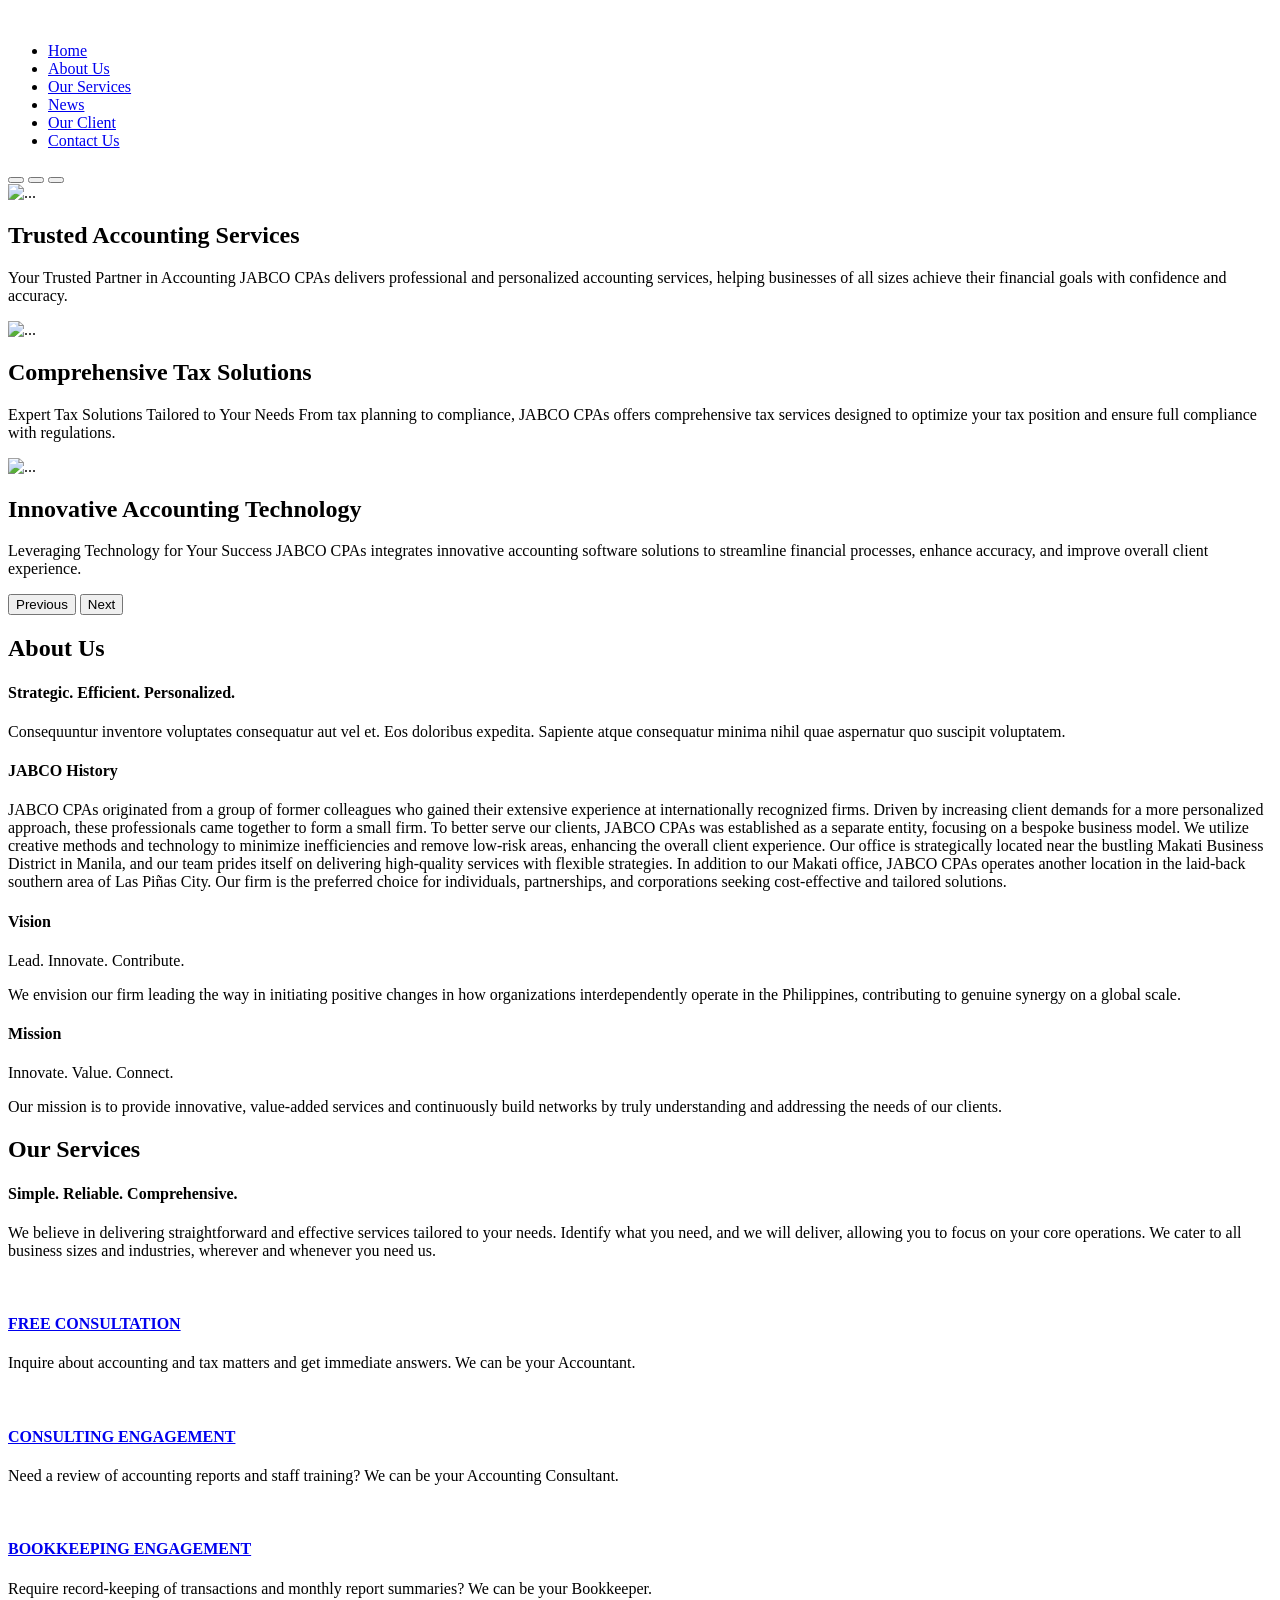
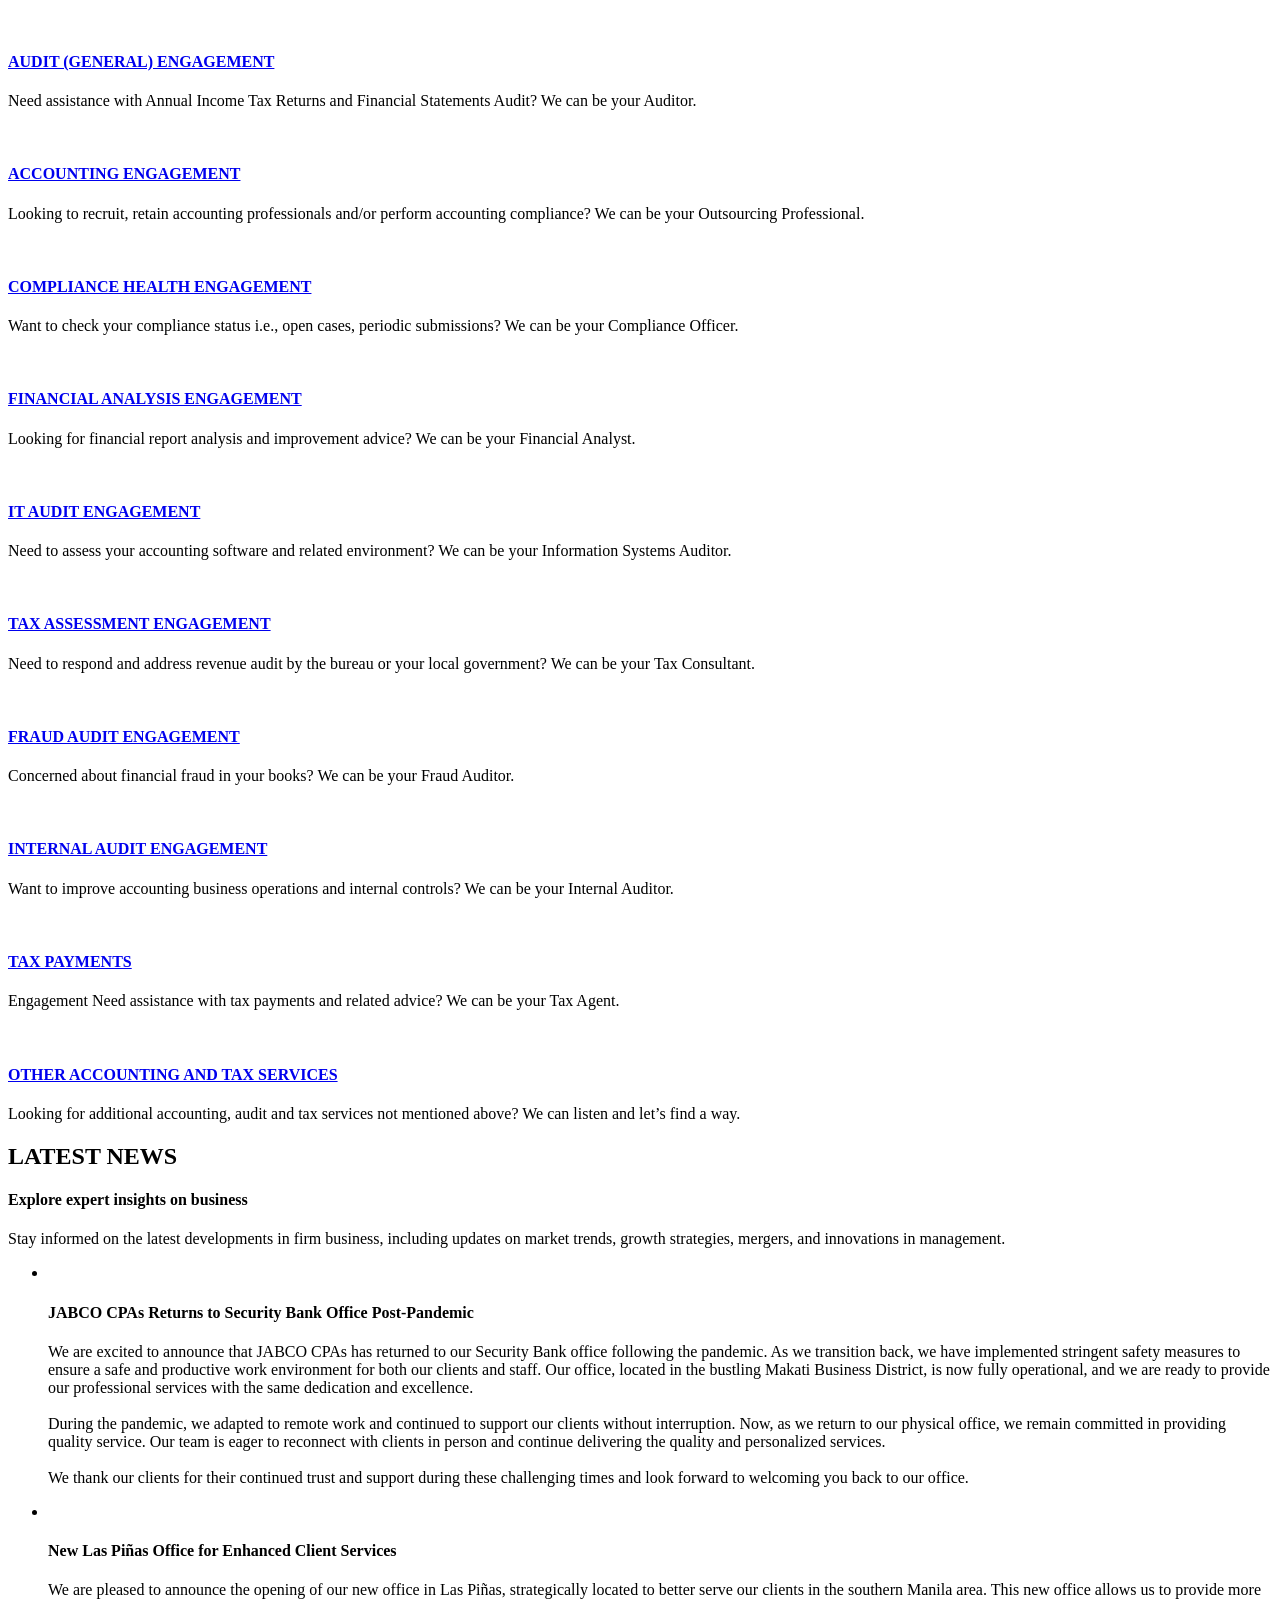
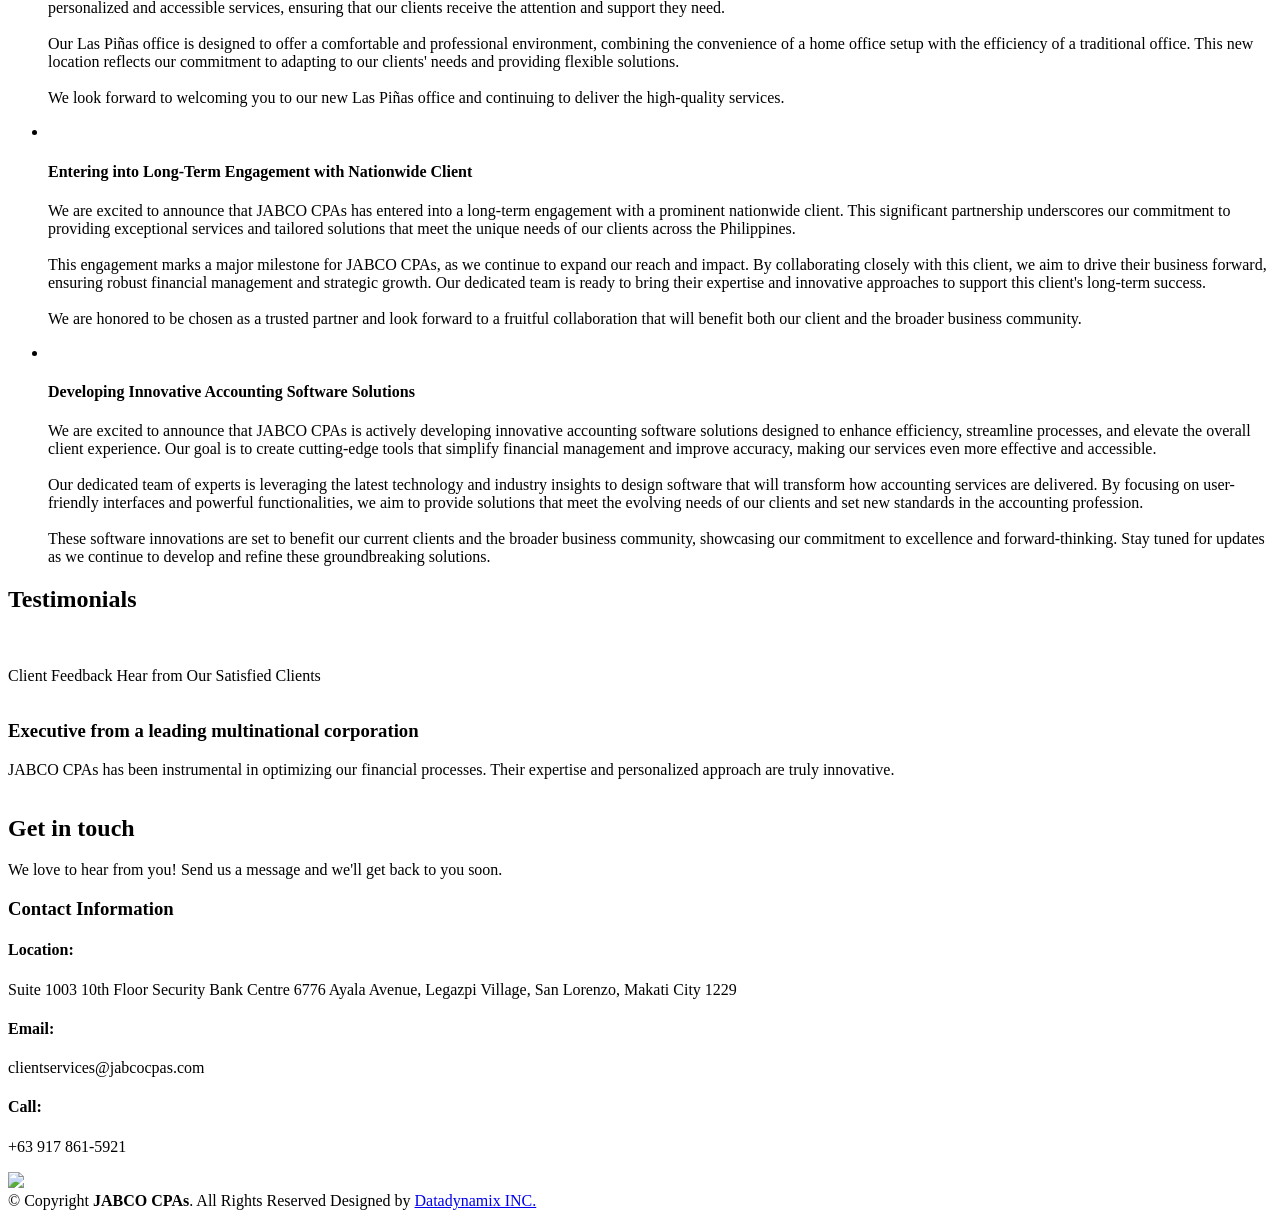
==== KONSULTA-WEBSITE/index.html @ f695771a "update" ====
<!DOCTYPE html>
<html lang="en">

<head>
  <meta charset="utf-8" />
  <meta content="width=device-width, initial-scale=1.0" name="viewport" />
  <title>JABCO</title>
  <meta content="" name="description" />
  <meta content="" name="keywords" />

  <!-- Favicons -->
  <link href="assets/img/jabco-logo-app.png" rel="icon" />
  <link href="assets/img/jabco-logo-app.png" rel="apple-touch-icon" />

  <!-- Fonts -->
  <link href="https://fonts.googleapis.com" rel="preconnect" />
  <link href="https://fonts.gstatic.com" rel="preconnect" crossorigin />
  <link
    href="https://fonts.googleapis.com/css2?family=Roboto:ital,wght@0,100;0,300;0,400;0,500;0,700;0,900;1,100;1,300;1,400;1,500;1,700;1,900&family=Poppins:ital,wght@0,100;0,200;0,300;0,400;0,500;0,600;0,700;0,800;0,900;1,100;1,200;1,300;1,400;1,500;1,600;1,700;1,800;1,900&family=Source+Sans+Pro:ital,wght@0,200;0,300;0,400;0,600;0,700;0,900;1,200;1,300;1,400;1,600;1,700;1,900&display=swap"
    rel="stylesheet" />

  <!-- Vendor CSS Files -->
  <link href="assets/vendor/bootstrap/css/bootstrap.min.css" rel="stylesheet" />
  <link href="assets/vendor/bootstrap-icons/bootstrap-icons.css" rel="stylesheet" />
  <link href="assets/vendor/aos/aos.css" rel="stylesheet" />
  <link href="assets/vendor/glightbox/css/glightbox.min.css" rel="stylesheet" />
  <link href="assets/vendor/swiper/swiper-bundle.min.css" rel="stylesheet" />

  <!-- Main CSS File -->
  <link href="assets/css/main.css" rel="stylesheet" />
</head>

<body class="index-page">
  <main class="main d-block">
    <header id="header" class="header d-flex align-items-center fixed-top">
      <div class="container position-relative d-flex align-items-center justify-content-between">
        <a href="index.html" class="logo d-flex align-items-center me-auto me-xl-0">
          <img src="assets/img/jabco-logo-white.png" alt="" />
        </a>

        <nav id="navmenu" class="navmenu">
          <ul>
            <li><a href="#hero" class="active">Home</a></li>
            <li><a href="#about">About Us</a></li>
            <li><a href="#services">Our Services</a></li>
            <li><a href="#news">News</a></li>
            <li><a href="#client">Our Client</a></li>
            <!-- <li><a href="#blogs">Our Blogs</a></li> -->
            <li><a href="#contact">Contact Us</a></li>
          </ul>
          <i class="mobile-nav-toggle d-xl-none bi bi-list"></i>
        </nav>
      </div>
    </header>
    <!-- Hero Section -->
    <section id="hero" class="hero section p-0">
      <div id="carouselExampleCaptions" class="slide" data-bs-ride="carousel">
        <div class="carousel-indicators">
          <button type="button" data-bs-target="#carouselExampleCaptions" data-bs-slide-to="0" class="active"
            aria-current="true" aria-label="Slide 1"></button>
          <button type="button" data-bs-target="#carouselExampleCaptions" data-bs-slide-to="1"
            aria-label="Slide 2"></button>
          <button type="button" data-bs-target="#carouselExampleCaptions" data-bs-slide-to="2"
            aria-label="Slide 3"></button>
        </div>
        <div class="carousel-inner">
          <div class="carousel-item active">
            <img src="assets/img/carousel-1.png" class="d-block w-100" alt="..." />
            <div class="carousel-caption text-lg-start d-md-block" data-aos="zoom-in">
              <h2>Trusted Accounting Services</h2>
              <p>
                Your Trusted Partner in Accounting
                JABCO CPAs delivers professional and personalized accounting services, helping businesses of all sizes
                achieve their
                financial goals with confidence and accuracy.

              </p>
            </div>
          </div>
          <div class="carousel-item">
            <img src="assets/img/carousel-2.png" class="d-block w-100" alt="..." />
            <div class="carousel-caption text-lg-start d-md-block" data-aos="zoom-in">
              <h2>Comprehensive Tax Solutions</h2>
              <p>
                Expert Tax Solutions Tailored to Your Needs
                From tax planning to compliance, JABCO CPAs offers comprehensive tax services designed to optimize your
                tax position and
                ensure full compliance with regulations.
              </p>
            </div>
          </div>
          <div class="carousel-item">
            <img src="assets/img/carousel-3.png" class="d-block w-100" alt="..." />
            <div class="carousel-caption text-lg-start d-md-block" data-aos="zoom-in">
              <h2>Innovative Accounting Technology</h2>
              <p>
                Leveraging Technology for Your Success
                JABCO CPAs integrates innovative accounting software solutions to streamline financial processes,
                enhance accuracy, and
                improve overall client experience.
              </p>
            </div>
          </div>
        </div>
        <button class="carousel-control-prev" type="button" data-bs-target="#carouselExampleCaptions"
          data-bs-slide="prev">
          <span class="carousel-control-prev-icon" aria-hidden="true"></span>
          <span class="visually-hidden">Previous</span>
        </button>
        <button class="carousel-control-next" type="button" data-bs-target="#carouselExampleCaptions"
          data-bs-slide="next">
          <span class="carousel-control-next-icon" aria-hidden="true"></span>
          <span class="visually-hidden">Next</span>
        </button>
      </div>
    </section>
    <!-- /Hero Section -->

    <!-- About Section -->
    <section id="about" class="about section">
      <!-- Section Title -->
      <div class="container section-title pb-0 mb-5 text-lg-start" data-aos="fade-up">
        <h2>About Us</h2>
      </div>
      <!-- End Section Title -->

      <div class="container" data-aos="fade-up">
        <div class="row g-2 g-lg-5" data-aos="fade-up" data-aos-delay="200">
          <div class="col-lg-12">
            <h4 class="pt-0 fw-bold">Strategic. Efficient. Personalized.</h4>

            <!-- Tab Content -->
            <div class="tab-content">
              <div class="tab-pane fade show active">
                <p class="fst-italic">
                  Consequuntur inventore voluptates consequatur aut vel et.
                  Eos doloribus expedita. Sapiente atque consequatur minima
                  nihil quae aspernatur quo suscipit voluptatem.
                </p>

                <div class="d-flex align-items-center mt-4 mb-1">
                  <h4>JABCO History</h4>
                </div>
                <p>
                  JABCO CPAs originated from a group of former colleagues who
                  gained their extensive experience at internationally
                  recognized firms. Driven by increasing client demands for a
                  more personalized approach, these professionals came
                  together to form a small firm. To better serve our clients,
                  JABCO CPAs was established as a separate entity, focusing on
                  a bespoke business model. We utilize creative methods and
                  technology to minimize inefficiencies and remove low-risk
                  areas, enhancing the overall client experience. Our office
                  is strategically located near the bustling Makati Business
                  District in Manila, and our team prides itself on delivering
                  high-quality services with flexible strategies. In addition
                  to our Makati office, JABCO CPAs operates another location
                  in the laid-back southern area of Las Piñas City. Our firm
                  is the preferred choice for individuals, partnerships, and
                  corporations seeking cost-effective and tailored solutions.
                </p>

                <div class="align-items-center mt-4 mb-1">
                  <h4>Vision</h4>
                  <p class="fst-italic">Lead. Innovate. Contribute.</p>
                </div>
                <p>
                  We envision our firm leading the way in initiating positive
                  changes in how organizations interdependently operate in the
                  Philippines, contributing to genuine synergy on a global
                  scale.
                </p>

                <div class="align-items-center mt-4 mb-1">
                  <h4>Mission</h4>
                  <p class="fst-italic">Innovate. Value. Connect.</p>
                </div>
                <p>
                  Our mission is to provide innovative, value-added services
                  and continuously build networks by truly understanding and
                  addressing the needs of our clients.
                </p>
              </div>
              <!-- End Tab 1 Content -->
            </div>
          </div>
        </div>
      </div>
    </section>
    <!-- /About Section -->

    <!-- Services Section -->
    <section id="services" class="services section">
      <!-- Section Title -->
      <div class="container section-title pb-0 mb-5 text-lg-start" data-aos="fade-up">
        <h2>Our Services</h2>
      </div>
      <!-- End Section Title -->

      <div class="container" data-aos="fade-up" data-aos-delay="100">
        <h4 class="fw-bold">Simple. Reliable. Comprehensive.</h4>
        <p>
          We believe in delivering straightforward and effective services
          tailored to your needs. Identify what you need, and we will deliver,
          allowing you to focus on your core operations. We cater to all
          business sizes and industries, wherever and whenever you need us.
        </p>
        <div class="row gy-5">
          <div class="col-xl-4 col-md-6" data-aos="zoom-in" data-aos-delay="200">
            <div class="service-item">
              <div class="img">
                <img src="assets/img/services/bg-2.jpg" class="img-fluid" alt="" />
              </div>
              <div class="details position-relative">
                <a href="#" class="stretched-link">
                  <h4>FREE CONSULTATION</h4>
                </a>
                <p>
                  Inquire about accounting and tax matters and get immediate
                  answers. We can be your Accountant.
                </p>
              </div>
            </div>
          </div>
          <!-- End Service Item -->

          <div class="col-xl-4 col-md-6" data-aos="zoom-in" data-aos-delay="300">
            <div class="service-item">
              <div class="img">
                <img src="assets/img/services/bg-3.jpg" class="img-fluid" alt="" />
              </div>
              <div class="details position-relative">
                <a href="#" class="stretched-link">
                  <h4>CONSULTING ENGAGEMENT</h4>
                </a>
                <p>
                  Need a review of accounting reports and staff training? We
                  can be your Accounting Consultant.
                </p>
              </div>
            </div>
          </div>
          <!-- End Service Item -->

          <div class="col-xl-4 col-md-6" data-aos="zoom-in" data-aos-delay="400">
            <div class="service-item">
              <div class="img">
                <img src="assets/img/services/bg-9.png" class="img-fluid" alt="" />
              </div>
              <div class="details position-relative">
                <a href="#" class="stretched-link">
                  <h4>BOOKKEEPING ENGAGEMENT</h4>
                </a>
                <p>
                  Require record-keeping of transactions and monthly report
                  summaries? We can be your Bookkeeper.
                </p>
              </div>
            </div>
          </div>
          <!-- End Service Item -->

          <div class="col-xl-4 col-md-6" data-aos="zoom-in" data-aos-delay="500">
            <div class="service-item">
              <div class="img">
                <img src="assets/img/services/bg-5.jpg" class="img-fluid" alt="" />
              </div>
              <div class="details position-relative">
                <a href="#" class="stretched-link">
                  <h4>AUDIT (GENERAL) ENGAGEMENT</h4>
                </a>
                <p>
                  Need assistance with Annual Income Tax Returns and Financial
                  Statements Audit? We can be your Auditor.
                </p>
              </div>
            </div>
          </div>
          <!-- End Service Item -->

          <div class="col-xl-4 col-md-6" data-aos="zoom-in" data-aos-delay="600">
            <div class="service-item">
              <div class="img">
                <img src="assets/img/services/bg-7.jpg" class="img-fluid" alt="" />
              </div>
              <div class="details position-relative">
                <a href="#" class="stretched-link">
                  <h4>ACCOUNTING ENGAGEMENT</h4>
                </a>
                <p>
                  Looking to recruit, retain accounting professionals and/or
                  perform accounting compliance? We can be your Outsourcing
                  Professional.
                </p>
              </div>
            </div>
          </div>
          <!-- End Service Item -->

          <div class="col-xl-4 col-md-6" data-aos="zoom-in" data-aos-delay="700">
            <div class="service-item">
              <div class="img">
                <img src="assets/img/services/bg-4.jpg" class="img-fluid" alt="" />
              </div>
              <div class="details position-relative">
                <a href="#" class="stretched-link">
                  <h4>COMPLIANCE HEALTH ENGAGEMENT</h4>
                </a>
                <p>
                  Want to check your compliance status i.e., open cases,
                  periodic submissions? We can be your Compliance Officer.
                </p>
              </div>
            </div>
          </div>
          <!-- End Service Item -->

          <div class="col-xl-4 col-md-6" data-aos="zoom-in" data-aos-delay="800">
            <div class="service-item">
              <div class="img">
                <img src="assets/img/services/bg-10.jpg" class="img-fluid" alt="" />
              </div>
              <div class="details position-relative">
                <a href="#" class="stretched-link">
                  <h4>FINANCIAL ANALYSIS ENGAGEMENT</h4>
                </a>
                <p>
                  Looking for financial report analysis and improvement
                  advice? We can be your Financial Analyst.
                </p>
              </div>
            </div>
          </div>
          <!-- End Service Item -->

          <div class="col-xl-4 col-md-6" data-aos="zoom-in" data-aos-delay="900">
            <div class="service-item">
              <div class="img">
                <img src="assets/img/services/bg-11.jpg" class="img-fluid" alt="" />
              </div>
              <div class="details position-relative">
                <a href="#" class="stretched-link">
                  <h4>IT AUDIT ENGAGEMENT</h4>
                </a>
                <p>
                  Need to assess your accounting software and related
                  environment? We can be your Information Systems Auditor.
                </p>
              </div>
            </div>
          </div>
          <!-- End Service Item -->

          <div class="col-xl-4 col-md-6" data-aos="zoom-in" data-aos-delay="1000">
            <div class="service-item">
              <div class="img">
                <img src="assets/img/services/bg-12.jpg" class="img-fluid" alt="" />
              </div>
              <div class="details position-relative">
                <a href="#" class="stretched-link">
                  <h4>TAX ASSESSMENT ENGAGEMENT</h4>
                </a>
                <p>
                  Need to respond and address revenue audit by the bureau or
                  your local government? We can be your Tax Consultant.
                </p>
              </div>
            </div>
          </div>
          <!-- End Service Item -->

          <div class="col-xl-4 col-md-6" data-aos="zoom-in" data-aos-delay="1200">
            <div class="service-item">
              <div class="img">
                <img src="assets/img/services/bg-13.jpg" class="img-fluid" alt="" />
              </div>
              <div class="details position-relative">
                <a href="#" class="stretched-link">
                  <h4>FRAUD AUDIT ENGAGEMENT</h4>
                </a>
                <p>
                  Concerned about financial fraud in your books? We can be
                  your Fraud Auditor.
                </p>
              </div>
            </div>
          </div>
          <!-- End Service Item -->

          <div class="col-xl-4 col-md-6" data-aos="zoom-in" data-aos-delay="1300">
            <div class="service-item">
              <div class="img">
                <img src="assets/img/services/bg-14.jpg" class="img-fluid" alt="" />
              </div>
              <div class="details position-relative">
                <a href="#" class="stretched-link">
                  <h4>INTERNAL AUDIT ENGAGEMENT</h4>
                </a>
                <p>
                  Want to improve accounting business operations and internal
                  controls? We can be your Internal Auditor.
                </p>
              </div>
            </div>
          </div>
          <!-- End Service Item -->

          <div class="col-xl-4 col-md-6" data-aos="zoom-in" data-aos-delay="1400">
            <div class="service-item">
              <div class="img">
                <img src="assets/img/services/bg-15.jpg" class="img-fluid" alt="" />
              </div>
              <div class="details position-relative">
                <a href="#" class="stretched-link">
                  <h4>TAX PAYMENTS</h4>
                </a>
                <p>
                  Engagement Need assistance with tax payments and related
                  advice? We can be your Tax Agent.
                </p>
              </div>
            </div>
          </div>
          <!-- End Service Item -->

          <div class="col-xl-4 col-md-6" data-aos="zoom-in" data-aos-delay="1500">
            <div class="service-item">
              <div class="img">
                <img src="assets/img/services/bg-1.png" class="img-fluid" alt="" />
              </div>
              <div class="details position-relative">
                <a href="#" class="stretched-link">
                  <h4>OTHER ACCOUNTING AND TAX SERVICES</h4>
                </a>
                <p>
                  Looking for additional accounting, audit and tax services
                  not mentioned above? We can listen and let’s find a way.
                </p>
              </div>
            </div>
          </div>
          <!-- End Service Item -->
        </div>
      </div>
    </section>
    <!-- /Services Section -->
    <!-- Features Section -->
    <section id="news" class="features section">
      <!-- Section Title -->
      <div class="container section-title pb-0 mb-5 text-lg-start" data-aos="fade-up">
        <h2>LATEST NEWS</h2>
      </div>
      <!-- End Section Title -->
      <div class="container" data-aos="fade-up">
        <h4 class="fw-bold">Explore expert insights on business</h4>
        <p>
          Stay informed on the latest developments in firm business, including updates on market trends, growth
          strategies,
          mergers, and innovations in management.
        </p>
        <ul class="nav nav-tabs row gy-4 d-flex">
          <li class="nav-item col-md-12 col-lg-6">
            <a class=" show rounded-3" data-bs-toggle="tab" data-bs-target="#features-tab-1">
              <div class="img md-2">
                <img src="assets/img/news-1.png" class="img-fluid rounded-3" alt="" />
              </div>
              <h4 class="mb-2 text-uppercase fw-bold">JABCO CPAs Returns to Security Bank Office Post-Pandemic</h4>
              <p class="text-secondary">
                We are excited to announce that JABCO CPAs has returned to our Security Bank office following the
                pandemic. As we transition back, we have implemented stringent safety measures to ensure a safe and
                productive work
                environment for both our clients and staff. Our office, located in the bustling Makati Business
                District, is now fully
                operational, and we are ready to provide our professional services with the same dedication and
                excellence.
                <br /><br />
                During the pandemic, we adapted to remote work and continued to support our clients without
                interruption. Now, as we return to our physical office, we remain committed in providing quality
                service. Our team is
                eager to
                reconnect with clients in person and continue delivering the quality and personalized services.
                <br /><br />
                We thank our clients for their continued trust and support during these challenging times and look
                forward to welcoming you back to our office.
              </p>
            </a>
          </li>
          <!-- End Tab 1 Nav -->

          <li class="nav-item col-md-12 col-lg-6">
            <a class=" show rounded-3" data-bs-toggle="tab" data-bs-target="#features-tab-1">
              <div class="img md-2">
                <img src="assets/img/news-2.png" class="img-fluid rounded-3" alt="" />
              </div>
              <h4 class="mb-2 text-uppercase fw-bold">New Las Piñas Office for Enhanced Client Services</h4>
              <p class="text-secondary">
                We are pleased to announce the opening of our new office in Las Piñas, strategically located to better
                serve our clients in the southern Manila area. This new office allows us to provide more personalized
                and accessible
                services, ensuring that our clients receive the attention and support they need.
                <br /><br />
                Our Las Piñas office is designed to offer a comfortable and professional environment, combining the
                convenience of a home office setup with the efficiency of a traditional office. This new location
                reflects our
                commitment
                to adapting to our clients' needs and providing flexible solutions.
                <br /><br />
                We look forward to welcoming you to our new Las Piñas office and continuing to deliver the high-quality
                services.
              </p>
            </a>
          </li>
          <!-- End Tab 1 Nav -->

          <li class="nav-item col-md-12 col-lg-6">
            <a class=" show rounded-3" data-bs-toggle="tab" data-bs-target="#features-tab-1">
              <div class="img md-2">
                <img src="assets/img/news-3.png" class="img-fluid rounded-3" alt="" />
              </div>
              <h4 class="mb-2 text-uppercase fw-bold">Entering into Long-Term Engagement with Nationwide Client</h4>
              <p class="text-secondary">
                We are excited to announce that JABCO CPAs has entered into a long-term engagement with a prominent
                nationwide client.
                This significant partnership underscores our commitment to providing exceptional services and tailored
                solutions that
                meet the unique needs of our clients across the Philippines.
                <br /><br />
                This engagement marks a major milestone for JABCO CPAs, as we continue to expand our reach and impact.
                By collaborating
                closely with this client, we aim to drive their business forward, ensuring robust financial management
                and strategic
                growth. Our dedicated team is ready to bring their expertise and innovative approaches to support this
                client's
                long-term success.
                <br /><br />
                We are honored to be chosen as a trusted partner and look forward to a fruitful collaboration that will
                benefit both our
                client and the broader business community.
              </p>
            </a>
          </li>
          <!-- End Tab 1 Nav -->

          <li class="nav-item col-md-12 col-lg-6">
            <a class=" show rounded-3" data-bs-toggle="tab" data-bs-target="#features-tab-1">
              <div class="img md-2">
                <img src="assets/img/news-4.png" class="img-fluid rounded-3" alt="" />
              </div>
              <h4 class="mb-2 text-uppercase fw-bold">
                Developing Innovative Accounting Software Solutions
              </h4>
              <p class="text-secondary">
                We are excited to announce that JABCO CPAs is actively developing innovative accounting software
                solutions designed to
                enhance efficiency, streamline processes, and elevate the overall client experience. Our goal is to
                create cutting-edge
                tools that simplify financial management and improve accuracy, making our services even more effective
                and accessible.
                <br /><br />
                Our dedicated team of experts is leveraging the latest technology and industry insights to design
                software that will
                transform how accounting services are delivered. By focusing on user-friendly interfaces and powerful
                functionalities,
                we aim to provide solutions that meet the evolving needs of our clients and set new standards in the
                accounting
                profession.
                <br /><br />
                These software innovations are set to benefit our current clients and the broader business community,
                showcasing our
                commitment to excellence and forward-thinking. Stay tuned for updates as we continue to develop and
                refine these
                groundbreaking solutions.
              </p>
            </a>
          </li>
          <!-- End Tab 1 Nav -->

        </ul>
      </div>
    </section>
    <!-- /Features Section -->
    <!-- Testimonials Section -->
    <section id="client" class="testimonials section">
      <!-- Section Title -->
      <div class="container section-title pb-0 mb-5 text-lg-start" data-aos="fade-up">
        <h2>Testimonials</h2>
      </div>
      <!-- End Section Title -->

      <img src="assets/img/testimonials-bg.jpg" class="testimonials-bg" alt="" />

      <div class="container" data-aos="fade-up" data-aos-delay="100">
        <p class="text-center">Client Feedback Hear from Our Satisfied Clients</p>
        <div class="swiper init-swiper">
          <script type="application/json" class="swiper-config">
              {
                "loop": true,
                "speed": 600,
                "autoplay": {
                  "delay": 5000
                },
                "slidesPerView": "auto",
                "pagination": {
                  "el": ".swiper-pagination",
                  "type": "bullets",
                  "clickable": true
                }
              }
            </script>
          <div class="swiper-wrapper">
            <div class="swiper-slide">
              <div class="testimonial-item">
                <h3>Executive from a leading multinational corporation</h3>
                <p>
                  <i class="bi bi-quote quote-icon-left"></i>
                  <span>
                    JABCO CPAs has been instrumental in optimizing our
                    financial processes. Their expertise and personalized
                    approach are truly innovative.
                  </span>
                  <i class="bi bi-quote quote-icon-right"></i>
                </p>
              </div>
            </div>
            <!-- End testimonial item -->

            <div class="swiper-slide">
              <div class="testimonial-item">
                <h3>CEO of a rapidly growing tech startup</h3>
                <p>
                  <i class="bi bi-quote quote-icon-left"></i>
                  <span>
                    The innovative strategies and responsive service provided
                    by JABCO CPAs have significantly contributed to our
                    company's growth.
                  </span>
                  <i class="bi bi-quote quote-icon-right"></i>
                </p>
              </div>
            </div>
            <!-- End testimonial item -->

            <div class="swiper-slide">
              <div class="testimonial-item">
                <h3>Financial Director of a major retail chain</h3>
                <p>
                  <i class="bi bi-quote quote-icon-left"></i>
                  <span>
                    We trust JABCO CPAs for their thorough and reliable
                    services, which have helped us navigate complex financial
                    landscapes with ease.
                  </span>
                  <i class="bi bi-quote quote-icon-right"></i>
                </p>
              </div>
            </div>
            <!-- End testimonial item -->

            <div class="swiper-slide">
              <div class="testimonial-item">
                <h3>Owner of a reputable meatshop</h3>
                <p>
                  <i class="bi bi-quote quote-icon-left"></i>
                  <span>
                    JABCO CPAs' meticulous attention to detail and customized
                    solutions have greatly enhanced our financial management.
                  </span>
                  <i class="bi bi-quote quote-icon-right"></i>
                </p>
              </div>
            </div>
            <!-- End testimonial item -->

            <div class="swiper-slide">
              <div class="testimonial-item">
                <h3>Owner of a well-known dental clinic</h3>
                <p>
                  <i class="bi bi-quote quote-icon-left"></i>
                  <span>
                    The comprehensive financial strategies provided by JABCO
                    CPAs have significantly improved our practice's financial
                    health.
                  </span>
                  <i class="bi bi-quote quote-icon-right"></i>
                </p>
              </div>
            </div>
            <!-- End testimonial item -->

            <div class="swiper-slide">
              <div class="testimonial-item">
                <h3>CFO of a leading industrial corporation</h3>
                <p>
                  <i class="bi bi-quote quote-icon-left"></i>
                  <span>
                    JABCO CPAs' expertise in industrial accounting has
                    streamlined our operations and improved our financial
                    standing.
                  </span>
                  <i class="bi bi-quote quote-icon-right"></i>
                </p>
              </div>
            </div>
            <!-- End testimonial item -->

            <div class="swiper-slide">
              <div class="testimonial-item">
                <h3>Owner of a renowned animal clinic</h3>
                <p>
                  <i class="bi bi-quote quote-icon-left"></i>
                  <span>
                    The personalized services from JABCO CPAs have been
                    invaluable in managing our clinic’s finances efficiently.
                  </span>
                  <i class="bi bi-quote quote-icon-right"></i>
                </p>
              </div>
            </div>
            <!-- End testimonial item -->

            <div class="swiper-slide">
              <div class="testimonial-item">
                <h3>Owner of a emerging solutions company</h3>
                <p>
                  <i class="bi bi-quote quote-icon-left"></i>
                  <span>
                    Thanks to JABCO CPAs, our compliance and tax savings have
                    greatly improved, allowing us to focus on delivering
                    high-quality solutions.
                  </span>
                  <i class="bi bi-quote quote-icon-right"></i>
                </p>
              </div>
            </div>
            <!-- End testimonial item -->

            <div class="swiper-slide">
              <div class="testimonial-item">
                <h3>Owner of a successful domestic services shop</h3>
                <p>
                  <i class="bi bi-quote quote-icon-left"></i>
                  <span>
                    JABCO CPAs' financial advice and support have been crucial
                    in improving our operational efficiency.
                  </span>
                  <i class="bi bi-quote quote-icon-right"></i>
                </p>
              </div>
            </div>
            <!-- End testimonial item -->

            <div class="swiper-slide">
              <div class="testimonial-item">
                <h3>Individual client</h3>
                <p>
                  <i class="bi bi-quote quote-icon-left"></i>
                  <span>
                    The personal financial advice from JABCO CPAs has greatly
                    enhanced my financial planning and stability.
                  </span>
                  <i class="bi bi-quote quote-icon-right"></i>
                </p>
              </div>
            </div>
            <!-- End testimonial item -->

            <div class="swiper-slide">
              <div class="testimonial-item">
                <h3>CEO of an newly established trading company</h3>
                <p>
                  <i class="bi bi-quote quote-icon-left"></i>
                  <span>
                    JABCO CPAs' expertise in trading company finances has been
                    invaluable in establishing and improving our operational
                    efficiency.
                  </span>
                  <i class="bi bi-quote quote-icon-right"></i>
                </p>
              </div>
            </div>
            <!-- End testimonial item -->

            <div class="swiper-slide">
              <div class="testimonial-item">
                <h3>Owner of a well-established pharmacy</h3>
                <p>
                  <i class="bi bi-quote quote-icon-left"></i>
                  <span>
                    JABCO CPAs' thorough and reliable services have optimized
                    our pharmacy’s financial management.
                  </span>
                  <i class="bi bi-quote quote-icon-right"></i>
                </p>
              </div>
            </div>
            <!-- End testimonial item -->

            <div class="swiper-slide">
              <div class="testimonial-item">
                <h3>
                  Manager of a growing property management/leasing company
                </h3>
                <p>
                  <i class="bi bi-quote quote-icon-left"></i>
                  <span>
                    JABCO CPAs' tailored solutions have been crucial in
                    enhancing our property management and leasing operations.
                  </span>
                  <i class="bi bi-quote quote-icon-right"></i>
                </p>
              </div>
            </div>
            <!-- End testimonial item -->
          </div>
          <div class="swiper-pagination"></div>
        </div>
      </div>
    </section>
    <!-- /Testimonials Section -->


    <!-- Contact Section -->
    <section id="contact" class="contact section">
      <!-- Section Title -->
      <div class="container section-title pb-0 mb-5 text-lg-start" data-aos="fade-up">
        <h2>Get in touch</h2>
      </div>
      <!-- End Section Title -->

      <div class="container" data-aos="fade-up">
        <p class="text-center">
          We love to hear from you! Send us a message and we'll get back
          to you soon.
        </p>
        <div class="row gy-4 gx-lg-5 justify-content-center">
          <div class="col-lg-5" data-aos="fade-up">
            <div class="info">
              <h3 class="mb-3">Contact Information</h3>

              <div class="info-item d-flex">
                <i class="bi bi-geo-alt flex-shrink-0"></i>
                <div>
                  <h4>Location:</h4>
                  <p>
                    Suite 1003 10th Floor Security Bank Centre 6776 Ayala
                    Avenue, Legazpi Village, San Lorenzo, Makati City 1229
                  </p>
                </div>
              </div>
              <!-- End Info Item -->

              <div class="info-item d-flex">
                <i class="bi bi-envelope flex-shrink-0"></i>
                <div>
                  <h4>Email:</h4>
                  <p>clientservices@jabcocpas.com</p>
                </div>
              </div>
              <!-- End Info Item -->

              <div class="info-item d-flex">
                <i class="bi bi-phone flex-shrink-0"></i>
                <div>
                  <h4>Call:</h4>
                  <p>+63 917 861-5921</p>
                </div>
              </div>
              <!-- End Info Item -->
            </div>
          </div>

          <div class="col-lg-5" data-aos="fade-up">
            <a target="_blank"
              href="https://www.google.com/maps/place/JABCO+CPAs/@14.5571499,121.0150144,17z/data=!3m1!4b1!4m6!3m5!1s0x3397c90f3ce0994d:0xcf66fb32fa69b112!8m2!3d14.55715!4d121.0198853!16s%2Fg%2F11c5zhmyc5?entry=ttu&g_ep=EgoyMDI0MDkxNi4wIKXMDSoASAFQAw%3D%3D">
              <img src="assets/img/jabco-maps.png" class="img-fluid" />
            </a>
          </div>
          <!-- End Contact Form -->
        </div>
      </div>
    </section>
    <!-- /Contact Section -->
  </main>

  <footer id="footer" class="footer dark-background">
    <div class="copyright text-center">
      <div class="container d-flex flex-row flex-lg-row justify-content-center align-items-center">
        <div>
          © Copyright <strong><span>JABCO CPAs</span></strong>. All Rights Reserved Designed by
          <a target="_blank" href="https://datadynamix.com.ph/">Datadynamix INC.</a>
        </div>
      </div>
    </div>
  </footer>

  <!-- Scroll Top -->
  <a href="#" id="scroll-top" class="scroll-top d-flex align-items-center justify-content-center"><i
      class="bi bi-arrow-up-short"></i></a>

  <!-- Preloader -->
  <div id="preloader"></div>

  <!-- Vendor JS Files -->
  <script src="assets/vendor/bootstrap/js/bootstrap.bundle.min.js"></script>
  <script src="assets/vendor/php-email-form/validate.js"></script>
  <script src="assets/vendor/aos/aos.js"></script>
  <script src="assets/vendor/glightbox/js/glightbox.min.js"></script>
  <script src="assets/vendor/swiper/swiper-bundle.min.js"></script>
  <script src="assets/vendor/imagesloaded/imagesloaded.pkgd.min.js"></script>
  <script src="assets/vendor/isotope-layout/isotope.pkgd.min.js"></script>

  <!-- Main JS File -->
  <script src="assets/js/main.js"></script>
</body>

</html>
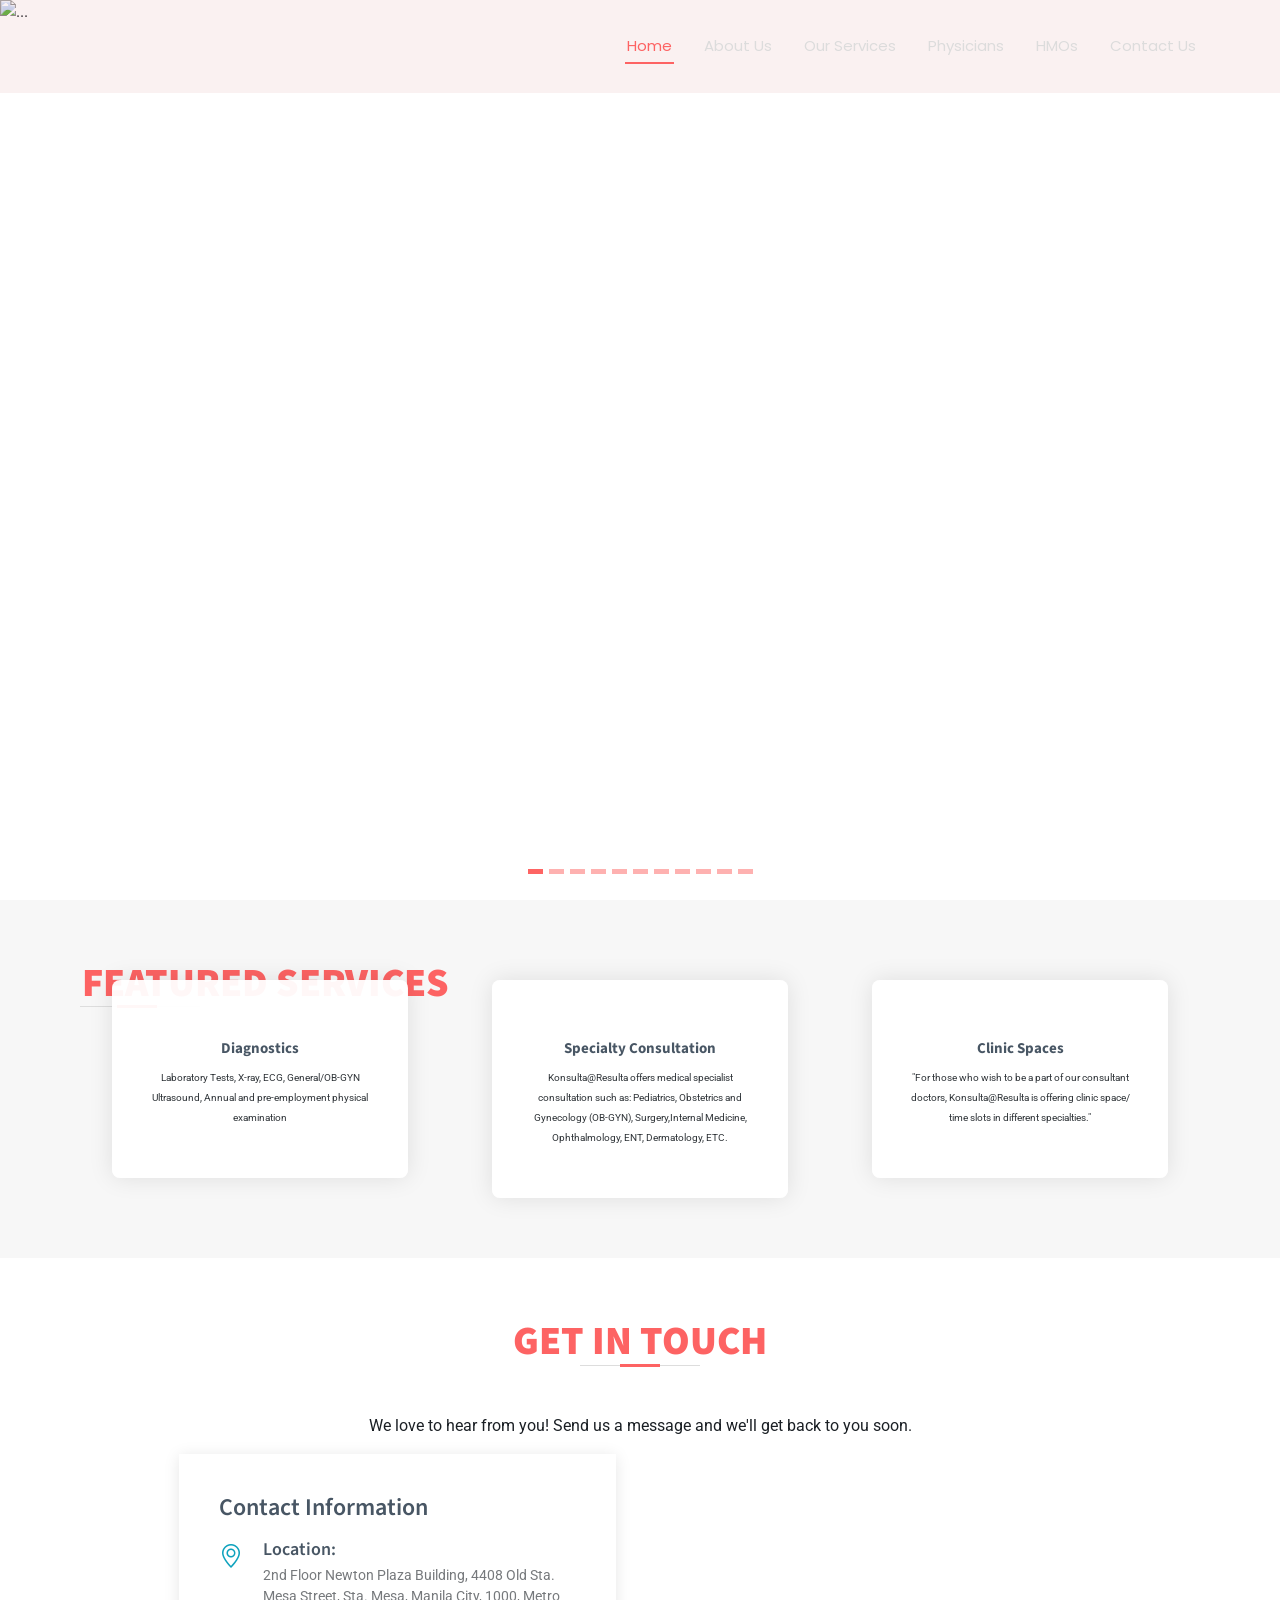
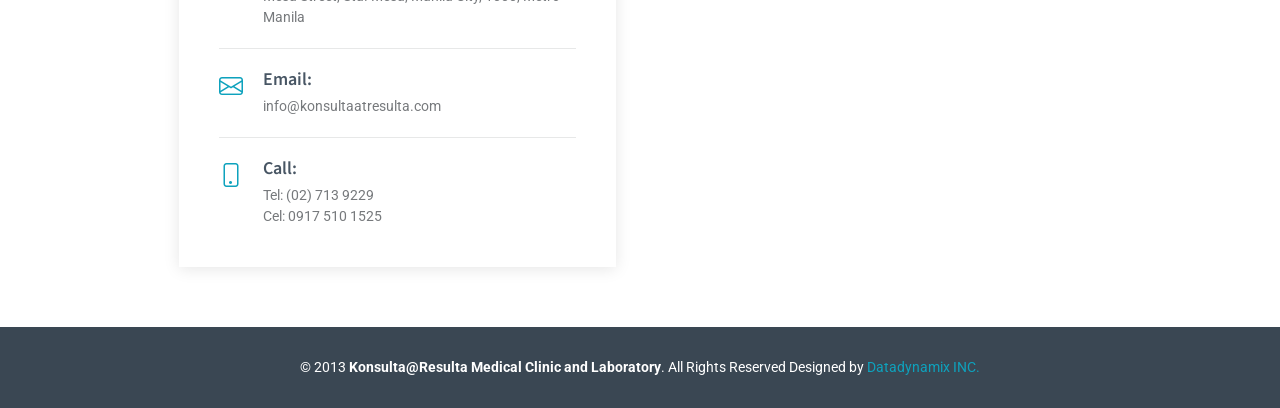
==== commit 493b8ee3: "update" ====
--- a/KONSULTA-WEBSITE/index.html
+++ b/KONSULTA-WEBSITE/index.html
@@ -4,7 +4,7 @@
 <head>
   <meta charset="utf-8" />
   <meta content="width=device-width, initial-scale=1.0" name="viewport" />
-  <title>JABCO</title>
+  <title>Konsulta@Resulta - Website</title>
   <meta content="" name="description" />
   <meta content="" name="keywords" />
 
@@ -35,18 +35,18 @@
     <header id="header" class="header d-flex align-items-center fixed-top">
       <div class="container position-relative d-flex align-items-center justify-content-between">
         <a href="index.html" class="logo d-flex align-items-center me-auto me-xl-0">
-          <img src="assets/img/jabco-logo-white.png" alt="" />
+          <img src="assets/img/k@r_logo.png" alt="" />
         </a>
 
         <nav id="navmenu" class="navmenu">
           <ul>
-            <li><a href="#hero" class="active">Home</a></li>
-            <li><a href="#about">About Us</a></li>
-            <li><a href="#services">Our Services</a></li>
-            <li><a href="#news">News</a></li>
-            <li><a href="#client">Our Client</a></li>
+            <li><a href="index.html" class="active">Home</a></li>
+            <li><a href="about-us.html">About Us</a></li>
+            <li><a href="services.html">Our Services</a></li>
+            <li><a href="physician.html">Physicians</a></li>
+            <li><a href="hmo.html">HMOs</a></li>
             <!-- <li><a href="#blogs">Our Blogs</a></li> -->
-            <li><a href="#contact">Contact Us</a></li>
+            <li><a href="contact-us.html">Contact Us</a></li>
           </ul>
           <i class="mobile-nav-toggle d-xl-none bi bi-list"></i>
         </nav>
@@ -54,7 +54,7 @@
     </header>
     <!-- Hero Section -->
     <section id="hero" class="hero section p-0">
-      <div id="carouselExampleCaptions" class="slide" data-bs-ride="carousel">
+      <div id="carouselExampleCaptions" class="carousel slide" data-bs-ride="carousel">
         <div class="carousel-indicators">
           <button type="button" data-bs-target="#carouselExampleCaptions" data-bs-slide-to="0" class="active"
             aria-current="true" aria-label="Slide 1"></button>
@@ -62,44 +62,56 @@
             aria-label="Slide 2"></button>
           <button type="button" data-bs-target="#carouselExampleCaptions" data-bs-slide-to="2"
             aria-label="Slide 3"></button>
+          <button type="button" data-bs-target="#carouselExampleCaptions" data-bs-slide-to="3"
+            aria-label="Slide 4"></button>
+          <button type="button" data-bs-target="#carouselExampleCaptions" data-bs-slide-to="4"
+            aria-label="Slide 5"></button>
+          <button type="button" data-bs-target="#carouselExampleCaptions" data-bs-slide-to="5"
+            aria-label="Slide 6"></button>
+          <button type="button" data-bs-target="#carouselExampleCaptions" data-bs-slide-to="6"
+            aria-label="Slide 7"></button>
+          <button type="button" data-bs-target="#carouselExampleCaptions" data-bs-slide-to="7"
+            aria-label="Slide 8"></button>
+          <button type="button" data-bs-target="#carouselExampleCaptions" data-bs-slide-to="8"
+            aria-label="Slide 9"></button>
+          <button type="button" data-bs-target="#carouselExampleCaptions" data-bs-slide-to="9"
+            aria-label="Slide 10"></button>
+          <button type="button" data-bs-target="#carouselExampleCaptions" data-bs-slide-to="10"
+            aria-label="Slide 11"></button>
         </div>
         <div class="carousel-inner">
           <div class="carousel-item active">
-            <img src="assets/img/carousel-1.png" class="d-block w-100" alt="..." />
-            <div class="carousel-caption text-lg-start d-md-block" data-aos="zoom-in">
-              <h2>Trusted Accounting Services</h2>
-              <p>
-                Your Trusted Partner in Accounting
-                JABCO CPAs delivers professional and personalized accounting services, helping businesses of all sizes
-                achieve their
-                financial goals with confidence and accuracy.
-
-              </p>
-            </div>
-          </div>
-          <div class="carousel-item">
-            <img src="assets/img/carousel-2.png" class="d-block w-100" alt="..." />
-            <div class="carousel-caption text-lg-start d-md-block" data-aos="zoom-in">
-              <h2>Comprehensive Tax Solutions</h2>
-              <p>
-                Expert Tax Solutions Tailored to Your Needs
-                From tax planning to compliance, JABCO CPAs offers comprehensive tax services designed to optimize your
-                tax position and
-                ensure full compliance with regulations.
-              </p>
-            </div>
-          </div>
-          <div class="carousel-item">
-            <img src="assets/img/carousel-3.png" class="d-block w-100" alt="..." />
-            <div class="carousel-caption text-lg-start d-md-block" data-aos="zoom-in">
-              <h2>Innovative Accounting Technology</h2>
-              <p>
-                Leveraging Technology for Your Success
-                JABCO CPAs integrates innovative accounting software solutions to streamline financial processes,
-                enhance accuracy, and
-                improve overall client experience.
-              </p>
-            </div>
+            <img src="assets/img/carousel/slide1.jpg" class="d-block w-100 h-100" alt="..." />
+          </div>
+          <div class="carousel-item">
+            <img src="assets/img/carousel/slide2.jpg" class="d-block w-100" alt="..." />
+          </div>
+          <div class="carousel-item">
+            <img src="assets/img/carousel/slide3.jpg" class="d-block w-100" alt="..." />
+          </div>
+          <div class="carousel-item">
+            <img src="assets/img/carousel/slide4.jpg" class="d-block w-100" alt="..." />
+          </div>
+          <div class="carousel-item">
+            <img src="assets/img/carousel/slide5.jpg" class="d-block w-100" alt="..." />
+          </div>
+          <div class="carousel-item">
+            <img src="assets/img/carousel/slide6.jpg" class="d-block w-100" alt="..." />
+          </div>
+          <div class="carousel-item">
+            <img src="assets/img/carousel/slide7.jpg" class="d-block w-100" alt="..." />
+          </div>
+          <div class="carousel-item">
+            <img src="assets/img/carousel/slide8.jpg" class="d-block w-100" alt="..." />
+          </div>
+          <div class="carousel-item">
+            <img src="assets/img/carousel/slide9.jpg" class="d-block w-100" alt="..." />
+          </div>
+          <div class="carousel-item">
+            <img src="assets/img/carousel/slide10.jpg" class="d-block w-100" alt="..." />
+          </div>
+          <div class="carousel-item">
+            <img src="assets/img/carousel/slide11.jpg" class="d-block w-100" alt="..." />
           </div>
         </div>
         <button class="carousel-control-prev" type="button" data-bs-target="#carouselExampleCaptions"
@@ -116,708 +128,76 @@
     </section>
     <!-- /Hero Section -->
 
-    <!-- About Section -->
-    <section id="about" class="about section">
-      <!-- Section Title -->
-      <div class="container section-title pb-0 mb-5 text-lg-start" data-aos="fade-up">
-        <h2>About Us</h2>
-      </div>
-      <!-- End Section Title -->
-
-      <div class="container" data-aos="fade-up">
-        <div class="row g-2 g-lg-5" data-aos="fade-up" data-aos-delay="200">
-          <div class="col-lg-12">
-            <h4 class="pt-0 fw-bold">Strategic. Efficient. Personalized.</h4>
-
-            <!-- Tab Content -->
-            <div class="tab-content">
-              <div class="tab-pane fade show active">
-                <p class="fst-italic">
-                  Consequuntur inventore voluptates consequatur aut vel et.
-                  Eos doloribus expedita. Sapiente atque consequatur minima
-                  nihil quae aspernatur quo suscipit voluptatem.
-                </p>
-
-                <div class="d-flex align-items-center mt-4 mb-1">
-                  <h4>JABCO History</h4>
-                </div>
-                <p>
-                  JABCO CPAs originated from a group of former colleagues who
-                  gained their extensive experience at internationally
-                  recognized firms. Driven by increasing client demands for a
-                  more personalized approach, these professionals came
-                  together to form a small firm. To better serve our clients,
-                  JABCO CPAs was established as a separate entity, focusing on
-                  a bespoke business model. We utilize creative methods and
-                  technology to minimize inefficiencies and remove low-risk
-                  areas, enhancing the overall client experience. Our office
-                  is strategically located near the bustling Makati Business
-                  District in Manila, and our team prides itself on delivering
-                  high-quality services with flexible strategies. In addition
-                  to our Makati office, JABCO CPAs operates another location
-                  in the laid-back southern area of Las Piñas City. Our firm
-                  is the preferred choice for individuals, partnerships, and
-                  corporations seeking cost-effective and tailored solutions.
-                </p>
-
-                <div class="align-items-center mt-4 mb-1">
-                  <h4>Vision</h4>
-                  <p class="fst-italic">Lead. Innovate. Contribute.</p>
-                </div>
-                <p>
-                  We envision our firm leading the way in initiating positive
-                  changes in how organizations interdependently operate in the
-                  Philippines, contributing to genuine synergy on a global
-                  scale.
-                </p>
-
-                <div class="align-items-center mt-4 mb-1">
-                  <h4>Mission</h4>
-                  <p class="fst-italic">Innovate. Value. Connect.</p>
-                </div>
-                <p>
-                  Our mission is to provide innovative, value-added services
-                  and continuously build networks by truly understanding and
-                  addressing the needs of our clients.
-                </p>
-              </div>
-              <!-- End Tab 1 Content -->
-            </div>
-          </div>
-        </div>
-      </div>
-    </section>
-    <!-- /About Section -->
-
     <!-- Services Section -->
     <section id="services" class="services section">
       <!-- Section Title -->
       <div class="container section-title pb-0 mb-5 text-lg-start" data-aos="fade-up">
-        <h2>Our Services</h2>
+        <h2>Featured Services</h2>
       </div>
       <!-- End Section Title -->
 
       <div class="container" data-aos="fade-up" data-aos-delay="100">
-        <h4 class="fw-bold">Simple. Reliable. Comprehensive.</h4>
-        <p>
-          We believe in delivering straightforward and effective services
-          tailored to your needs. Identify what you need, and we will deliver,
-          allowing you to focus on your core operations. We cater to all
-          business sizes and industries, wherever and whenever you need us.
-        </p>
         <div class="row gy-5">
-          <div class="col-xl-4 col-md-6" data-aos="zoom-in" data-aos-delay="200">
+          <div class="col-xl-4 col-md-4" data-aos="zoom-in" data-aos-delay="200">
             <div class="service-item">
               <div class="img">
-                <img src="assets/img/services/bg-2.jpg" class="img-fluid" alt="" />
+                <img src="assets/img/services/diagnostics_bg.png" class="img-fluid" alt="" />
               </div>
               <div class="details position-relative">
                 <a href="#" class="stretched-link">
-                  <h4>FREE CONSULTATION</h4>
+                  <h4>Diagnostics</h4>
                 </a>
                 <p>
-                  Inquire about accounting and tax matters and get immediate
-                  answers. We can be your Accountant.
+                  Laboratory Tests, X-ray, ECG, General/OB-GYN Ultrasound, Annual and pre-employment physical
+                  examination
                 </p>
               </div>
             </div>
           </div>
           <!-- End Service Item -->
 
-          <div class="col-xl-4 col-md-6" data-aos="zoom-in" data-aos-delay="300">
+          <div class="col-xl-4 col-md-4" data-aos="zoom-in" data-aos-delay="300">
             <div class="service-item">
               <div class="img">
-                <img src="assets/img/services/bg-3.jpg" class="img-fluid" alt="" />
+                <img src="assets/img/services/consultation_bg.png" class="img-fluid" alt="" />
               </div>
               <div class="details position-relative">
                 <a href="#" class="stretched-link">
-                  <h4>CONSULTING ENGAGEMENT</h4>
+                  <h4>Specialty Consultation</h4>
                 </a>
                 <p>
-                  Need a review of accounting reports and staff training? We
-                  can be your Accounting Consultant.
+                  Konsulta@Resulta offers medical specialist consultation such as: Pediatrics, Obstetrics and Gynecology
+                  (OB-GYN),
+                  Surgery,Internal Medicine, Ophthalmology, ENT, Dermatology, ETC.
                 </p>
               </div>
             </div>
           </div>
           <!-- End Service Item -->
 
-          <div class="col-xl-4 col-md-6" data-aos="zoom-in" data-aos-delay="400">
+          <div class="col-xl-4 col-md-4" data-aos="zoom-in" data-aos-delay="400">
             <div class="service-item">
               <div class="img">
-                <img src="assets/img/services/bg-9.png" class="img-fluid" alt="" />
+                <img src="assets/img/services/clinic_bg.png" class="img-fluid" alt="" />
               </div>
               <div class="details position-relative">
                 <a href="#" class="stretched-link">
-                  <h4>BOOKKEEPING ENGAGEMENT</h4>
+                  <h4>Clinic Spaces</h4>
                 </a>
                 <p>
-                  Require record-keeping of transactions and monthly report
-                  summaries? We can be your Bookkeeper.
+                  "For those who wish to be a part of our consultant doctors, Konsulta@Resulta is offering clinic space/
+                  time slots in
+                  different specialties."
                 </p>
               </div>
             </div>
           </div>
           <!-- End Service Item -->
 
-          <div class="col-xl-4 col-md-6" data-aos="zoom-in" data-aos-delay="500">
-            <div class="service-item">
-              <div class="img">
-                <img src="assets/img/services/bg-5.jpg" class="img-fluid" alt="" />
-              </div>
-              <div class="details position-relative">
-                <a href="#" class="stretched-link">
-                  <h4>AUDIT (GENERAL) ENGAGEMENT</h4>
-                </a>
-                <p>
-                  Need assistance with Annual Income Tax Returns and Financial
-                  Statements Audit? We can be your Auditor.
-                </p>
-              </div>
-            </div>
-          </div>
-          <!-- End Service Item -->
-
-          <div class="col-xl-4 col-md-6" data-aos="zoom-in" data-aos-delay="600">
-            <div class="service-item">
-              <div class="img">
-                <img src="assets/img/services/bg-7.jpg" class="img-fluid" alt="" />
-              </div>
-              <div class="details position-relative">
-                <a href="#" class="stretched-link">
-                  <h4>ACCOUNTING ENGAGEMENT</h4>
-                </a>
-                <p>
-                  Looking to recruit, retain accounting professionals and/or
-                  perform accounting compliance? We can be your Outsourcing
-                  Professional.
-                </p>
-              </div>
-            </div>
-          </div>
-          <!-- End Service Item -->
-
-          <div class="col-xl-4 col-md-6" data-aos="zoom-in" data-aos-delay="700">
-            <div class="service-item">
-              <div class="img">
-                <img src="assets/img/services/bg-4.jpg" class="img-fluid" alt="" />
-              </div>
-              <div class="details position-relative">
-                <a href="#" class="stretched-link">
-                  <h4>COMPLIANCE HEALTH ENGAGEMENT</h4>
-                </a>
-                <p>
-                  Want to check your compliance status i.e., open cases,
-                  periodic submissions? We can be your Compliance Officer.
-                </p>
-              </div>
-            </div>
-          </div>
-          <!-- End Service Item -->
-
-          <div class="col-xl-4 col-md-6" data-aos="zoom-in" data-aos-delay="800">
-            <div class="service-item">
-              <div class="img">
-                <img src="assets/img/services/bg-10.jpg" class="img-fluid" alt="" />
-              </div>
-              <div class="details position-relative">
-                <a href="#" class="stretched-link">
-                  <h4>FINANCIAL ANALYSIS ENGAGEMENT</h4>
-                </a>
-                <p>
-                  Looking for financial report analysis and improvement
-                  advice? We can be your Financial Analyst.
-                </p>
-              </div>
-            </div>
-          </div>
-          <!-- End Service Item -->
-
-          <div class="col-xl-4 col-md-6" data-aos="zoom-in" data-aos-delay="900">
-            <div class="service-item">
-              <div class="img">
-                <img src="assets/img/services/bg-11.jpg" class="img-fluid" alt="" />
-              </div>
-              <div class="details position-relative">
-                <a href="#" class="stretched-link">
-                  <h4>IT AUDIT ENGAGEMENT</h4>
-                </a>
-                <p>
-                  Need to assess your accounting software and related
-                  environment? We can be your Information Systems Auditor.
-                </p>
-              </div>
-            </div>
-          </div>
-          <!-- End Service Item -->
-
-          <div class="col-xl-4 col-md-6" data-aos="zoom-in" data-aos-delay="1000">
-            <div class="service-item">
-              <div class="img">
-                <img src="assets/img/services/bg-12.jpg" class="img-fluid" alt="" />
-              </div>
-              <div class="details position-relative">
-                <a href="#" class="stretched-link">
-                  <h4>TAX ASSESSMENT ENGAGEMENT</h4>
-                </a>
-                <p>
-                  Need to respond and address revenue audit by the bureau or
-                  your local government? We can be your Tax Consultant.
-                </p>
-              </div>
-            </div>
-          </div>
-          <!-- End Service Item -->
-
-          <div class="col-xl-4 col-md-6" data-aos="zoom-in" data-aos-delay="1200">
-            <div class="service-item">
-              <div class="img">
-                <img src="assets/img/services/bg-13.jpg" class="img-fluid" alt="" />
-              </div>
-              <div class="details position-relative">
-                <a href="#" class="stretched-link">
-                  <h4>FRAUD AUDIT ENGAGEMENT</h4>
-                </a>
-                <p>
-                  Concerned about financial fraud in your books? We can be
-                  your Fraud Auditor.
-                </p>
-              </div>
-            </div>
-          </div>
-          <!-- End Service Item -->
-
-          <div class="col-xl-4 col-md-6" data-aos="zoom-in" data-aos-delay="1300">
-            <div class="service-item">
-              <div class="img">
-                <img src="assets/img/services/bg-14.jpg" class="img-fluid" alt="" />
-              </div>
-              <div class="details position-relative">
-                <a href="#" class="stretched-link">
-                  <h4>INTERNAL AUDIT ENGAGEMENT</h4>
-                </a>
-                <p>
-                  Want to improve accounting business operations and internal
-                  controls? We can be your Internal Auditor.
-                </p>
-              </div>
-            </div>
-          </div>
-          <!-- End Service Item -->
-
-          <div class="col-xl-4 col-md-6" data-aos="zoom-in" data-aos-delay="1400">
-            <div class="service-item">
-              <div class="img">
-                <img src="assets/img/services/bg-15.jpg" class="img-fluid" alt="" />
-              </div>
-              <div class="details position-relative">
-                <a href="#" class="stretched-link">
-                  <h4>TAX PAYMENTS</h4>
-                </a>
-                <p>
-                  Engagement Need assistance with tax payments and related
-                  advice? We can be your Tax Agent.
-                </p>
-              </div>
-            </div>
-          </div>
-          <!-- End Service Item -->
-
-          <div class="col-xl-4 col-md-6" data-aos="zoom-in" data-aos-delay="1500">
-            <div class="service-item">
-              <div class="img">
-                <img src="assets/img/services/bg-1.png" class="img-fluid" alt="" />
-              </div>
-              <div class="details position-relative">
-                <a href="#" class="stretched-link">
-                  <h4>OTHER ACCOUNTING AND TAX SERVICES</h4>
-                </a>
-                <p>
-                  Looking for additional accounting, audit and tax services
-                  not mentioned above? We can listen and let’s find a way.
-                </p>
-              </div>
-            </div>
-          </div>
-          <!-- End Service Item -->
         </div>
       </div>
     </section>
     <!-- /Services Section -->
-    <!-- Features Section -->
-    <section id="news" class="features section">
-      <!-- Section Title -->
-      <div class="container section-title pb-0 mb-5 text-lg-start" data-aos="fade-up">
-        <h2>LATEST NEWS</h2>
-      </div>
-      <!-- End Section Title -->
-      <div class="container" data-aos="fade-up">
-        <h4 class="fw-bold">Explore expert insights on business</h4>
-        <p>
-          Stay informed on the latest developments in firm business, including updates on market trends, growth
-          strategies,
-          mergers, and innovations in management.
-        </p>
-        <ul class="nav nav-tabs row gy-4 d-flex">
-          <li class="nav-item col-md-12 col-lg-6">
-            <a class=" show rounded-3" data-bs-toggle="tab" data-bs-target="#features-tab-1">
-              <div class="img md-2">
-                <img src="assets/img/news-1.png" class="img-fluid rounded-3" alt="" />
-              </div>
-              <h4 class="mb-2 text-uppercase fw-bold">JABCO CPAs Returns to Security Bank Office Post-Pandemic</h4>
-              <p class="text-secondary">
-                We are excited to announce that JABCO CPAs has returned to our Security Bank office following the
-                pandemic. As we transition back, we have implemented stringent safety measures to ensure a safe and
-                productive work
-                environment for both our clients and staff. Our office, located in the bustling Makati Business
-                District, is now fully
-                operational, and we are ready to provide our professional services with the same dedication and
-                excellence.
-                <br /><br />
-                During the pandemic, we adapted to remote work and continued to support our clients without
-                interruption. Now, as we return to our physical office, we remain committed in providing quality
-                service. Our team is
-                eager to
-                reconnect with clients in person and continue delivering the quality and personalized services.
-                <br /><br />
-                We thank our clients for their continued trust and support during these challenging times and look
-                forward to welcoming you back to our office.
-              </p>
-            </a>
-          </li>
-          <!-- End Tab 1 Nav -->
-
-          <li class="nav-item col-md-12 col-lg-6">
-            <a class=" show rounded-3" data-bs-toggle="tab" data-bs-target="#features-tab-1">
-              <div class="img md-2">
-                <img src="assets/img/news-2.png" class="img-fluid rounded-3" alt="" />
-              </div>
-              <h4 class="mb-2 text-uppercase fw-bold">New Las Piñas Office for Enhanced Client Services</h4>
-              <p class="text-secondary">
-                We are pleased to announce the opening of our new office in Las Piñas, strategically located to better
-                serve our clients in the southern Manila area. This new office allows us to provide more personalized
-                and accessible
-                services, ensuring that our clients receive the attention and support they need.
-                <br /><br />
-                Our Las Piñas office is designed to offer a comfortable and professional environment, combining the
-                convenience of a home office setup with the efficiency of a traditional office. This new location
-                reflects our
-                commitment
-                to adapting to our clients' needs and providing flexible solutions.
-                <br /><br />
-                We look forward to welcoming you to our new Las Piñas office and continuing to deliver the high-quality
-                services.
-              </p>
-            </a>
-          </li>
-          <!-- End Tab 1 Nav -->
-
-          <li class="nav-item col-md-12 col-lg-6">
-            <a class=" show rounded-3" data-bs-toggle="tab" data-bs-target="#features-tab-1">
-              <div class="img md-2">
-                <img src="assets/img/news-3.png" class="img-fluid rounded-3" alt="" />
-              </div>
-              <h4 class="mb-2 text-uppercase fw-bold">Entering into Long-Term Engagement with Nationwide Client</h4>
-              <p class="text-secondary">
-                We are excited to announce that JABCO CPAs has entered into a long-term engagement with a prominent
-                nationwide client.
-                This significant partnership underscores our commitment to providing exceptional services and tailored
-                solutions that
-                meet the unique needs of our clients across the Philippines.
-                <br /><br />
-                This engagement marks a major milestone for JABCO CPAs, as we continue to expand our reach and impact.
-                By collaborating
-                closely with this client, we aim to drive their business forward, ensuring robust financial management
-                and strategic
-                growth. Our dedicated team is ready to bring their expertise and innovative approaches to support this
-                client's
-                long-term success.
-                <br /><br />
-                We are honored to be chosen as a trusted partner and look forward to a fruitful collaboration that will
-                benefit both our
-                client and the broader business community.
-              </p>
-            </a>
-          </li>
-          <!-- End Tab 1 Nav -->
-
-          <li class="nav-item col-md-12 col-lg-6">
-            <a class=" show rounded-3" data-bs-toggle="tab" data-bs-target="#features-tab-1">
-              <div class="img md-2">
-                <img src="assets/img/news-4.png" class="img-fluid rounded-3" alt="" />
-              </div>
-              <h4 class="mb-2 text-uppercase fw-bold">
-                Developing Innovative Accounting Software Solutions
-              </h4>
-              <p class="text-secondary">
-                We are excited to announce that JABCO CPAs is actively developing innovative accounting software
-                solutions designed to
-                enhance efficiency, streamline processes, and elevate the overall client experience. Our goal is to
-                create cutting-edge
-                tools that simplify financial management and improve accuracy, making our services even more effective
-                and accessible.
-                <br /><br />
-                Our dedicated team of experts is leveraging the latest technology and industry insights to design
-                software that will
-                transform how accounting services are delivered. By focusing on user-friendly interfaces and powerful
-                functionalities,
-                we aim to provide solutions that meet the evolving needs of our clients and set new standards in the
-                accounting
-                profession.
-                <br /><br />
-                These software innovations are set to benefit our current clients and the broader business community,
-                showcasing our
-                commitment to excellence and forward-thinking. Stay tuned for updates as we continue to develop and
-                refine these
-                groundbreaking solutions.
-              </p>
-            </a>
-          </li>
-          <!-- End Tab 1 Nav -->
-
-        </ul>
-      </div>
-    </section>
-    <!-- /Features Section -->
-    <!-- Testimonials Section -->
-    <section id="client" class="testimonials section">
-      <!-- Section Title -->
-      <div class="container section-title pb-0 mb-5 text-lg-start" data-aos="fade-up">
-        <h2>Testimonials</h2>
-      </div>
-      <!-- End Section Title -->
-
-      <img src="assets/img/testimonials-bg.jpg" class="testimonials-bg" alt="" />
-
-      <div class="container" data-aos="fade-up" data-aos-delay="100">
-        <p class="text-center">Client Feedback Hear from Our Satisfied Clients</p>
-        <div class="swiper init-swiper">
-          <script type="application/json" class="swiper-config">
-              {
-                "loop": true,
-                "speed": 600,
-                "autoplay": {
-                  "delay": 5000
-                },
-                "slidesPerView": "auto",
-                "pagination": {
-                  "el": ".swiper-pagination",
-                  "type": "bullets",
-                  "clickable": true
-                }
-              }
-            </script>
-          <div class="swiper-wrapper">
-            <div class="swiper-slide">
-              <div class="testimonial-item">
-                <h3>Executive from a leading multinational corporation</h3>
-                <p>
-                  <i class="bi bi-quote quote-icon-left"></i>
-                  <span>
-                    JABCO CPAs has been instrumental in optimizing our
-                    financial processes. Their expertise and personalized
-                    approach are truly innovative.
-                  </span>
-                  <i class="bi bi-quote quote-icon-right"></i>
-                </p>
-              </div>
-            </div>
-            <!-- End testimonial item -->
-
-            <div class="swiper-slide">
-              <div class="testimonial-item">
-                <h3>CEO of a rapidly growing tech startup</h3>
-                <p>
-                  <i class="bi bi-quote quote-icon-left"></i>
-                  <span>
-                    The innovative strategies and responsive service provided
-                    by JABCO CPAs have significantly contributed to our
-                    company's growth.
-                  </span>
-                  <i class="bi bi-quote quote-icon-right"></i>
-                </p>
-              </div>
-            </div>
-            <!-- End testimonial item -->
-
-            <div class="swiper-slide">
-              <div class="testimonial-item">
-                <h3>Financial Director of a major retail chain</h3>
-                <p>
-                  <i class="bi bi-quote quote-icon-left"></i>
-                  <span>
-                    We trust JABCO CPAs for their thorough and reliable
-                    services, which have helped us navigate complex financial
-                    landscapes with ease.
-                  </span>
-                  <i class="bi bi-quote quote-icon-right"></i>
-                </p>
-              </div>
-            </div>
-            <!-- End testimonial item -->
-
-            <div class="swiper-slide">
-              <div class="testimonial-item">
-                <h3>Owner of a reputable meatshop</h3>
-                <p>
-                  <i class="bi bi-quote quote-icon-left"></i>
-                  <span>
-                    JABCO CPAs' meticulous attention to detail and customized
-                    solutions have greatly enhanced our financial management.
-                  </span>
-                  <i class="bi bi-quote quote-icon-right"></i>
-                </p>
-              </div>
-            </div>
-            <!-- End testimonial item -->
-
-            <div class="swiper-slide">
-              <div class="testimonial-item">
-                <h3>Owner of a well-known dental clinic</h3>
-                <p>
-                  <i class="bi bi-quote quote-icon-left"></i>
-                  <span>
-                    The comprehensive financial strategies provided by JABCO
-                    CPAs have significantly improved our practice's financial
-                    health.
-                  </span>
-                  <i class="bi bi-quote quote-icon-right"></i>
-                </p>
-              </div>
-            </div>
-            <!-- End testimonial item -->
-
-            <div class="swiper-slide">
-              <div class="testimonial-item">
-                <h3>CFO of a leading industrial corporation</h3>
-                <p>
-                  <i class="bi bi-quote quote-icon-left"></i>
-                  <span>
-                    JABCO CPAs' expertise in industrial accounting has
-                    streamlined our operations and improved our financial
-                    standing.
-                  </span>
-                  <i class="bi bi-quote quote-icon-right"></i>
-                </p>
-              </div>
-            </div>
-            <!-- End testimonial item -->
-
-            <div class="swiper-slide">
-              <div class="testimonial-item">
-                <h3>Owner of a renowned animal clinic</h3>
-                <p>
-                  <i class="bi bi-quote quote-icon-left"></i>
-                  <span>
-                    The personalized services from JABCO CPAs have been
-                    invaluable in managing our clinic’s finances efficiently.
-                  </span>
-                  <i class="bi bi-quote quote-icon-right"></i>
-                </p>
-              </div>
-            </div>
-            <!-- End testimonial item -->
-
-            <div class="swiper-slide">
-              <div class="testimonial-item">
-                <h3>Owner of a emerging solutions company</h3>
-                <p>
-                  <i class="bi bi-quote quote-icon-left"></i>
-                  <span>
-                    Thanks to JABCO CPAs, our compliance and tax savings have
-                    greatly improved, allowing us to focus on delivering
-                    high-quality solutions.
-                  </span>
-                  <i class="bi bi-quote quote-icon-right"></i>
-                </p>
-              </div>
-            </div>
-            <!-- End testimonial item -->
-
-            <div class="swiper-slide">
-              <div class="testimonial-item">
-                <h3>Owner of a successful domestic services shop</h3>
-                <p>
-                  <i class="bi bi-quote quote-icon-left"></i>
-                  <span>
-                    JABCO CPAs' financial advice and support have been crucial
-                    in improving our operational efficiency.
-                  </span>
-                  <i class="bi bi-quote quote-icon-right"></i>
-                </p>
-              </div>
-            </div>
-            <!-- End testimonial item -->
-
-            <div class="swiper-slide">
-              <div class="testimonial-item">
-                <h3>Individual client</h3>
-                <p>
-                  <i class="bi bi-quote quote-icon-left"></i>
-                  <span>
-                    The personal financial advice from JABCO CPAs has greatly
-                    enhanced my financial planning and stability.
-                  </span>
-                  <i class="bi bi-quote quote-icon-right"></i>
-                </p>
-              </div>
-            </div>
-            <!-- End testimonial item -->
-
-            <div class="swiper-slide">
-              <div class="testimonial-item">
-                <h3>CEO of an newly established trading company</h3>
-                <p>
-                  <i class="bi bi-quote quote-icon-left"></i>
-                  <span>
-                    JABCO CPAs' expertise in trading company finances has been
-                    invaluable in establishing and improving our operational
-                    efficiency.
-                  </span>
-                  <i class="bi bi-quote quote-icon-right"></i>
-                </p>
-              </div>
-            </div>
-            <!-- End testimonial item -->
-
-            <div class="swiper-slide">
-              <div class="testimonial-item">
-                <h3>Owner of a well-established pharmacy</h3>
-                <p>
-                  <i class="bi bi-quote quote-icon-left"></i>
-                  <span>
-                    JABCO CPAs' thorough and reliable services have optimized
-                    our pharmacy’s financial management.
-                  </span>
-                  <i class="bi bi-quote quote-icon-right"></i>
-                </p>
-              </div>
-            </div>
-            <!-- End testimonial item -->
-
-            <div class="swiper-slide">
-              <div class="testimonial-item">
-                <h3>
-                  Manager of a growing property management/leasing company
-                </h3>
-                <p>
-                  <i class="bi bi-quote quote-icon-left"></i>
-                  <span>
-                    JABCO CPAs' tailored solutions have been crucial in
-                    enhancing our property management and leasing operations.
-                  </span>
-                  <i class="bi bi-quote quote-icon-right"></i>
-                </p>
-              </div>
-            </div>
-            <!-- End testimonial item -->
-          </div>
-          <div class="swiper-pagination"></div>
-        </div>
-      </div>
-    </section>
-    <!-- /Testimonials Section -->
-
 
     <!-- Contact Section -->
     <section id="contact" class="contact section">
@@ -842,8 +222,8 @@
                 <div>
                   <h4>Location:</h4>
                   <p>
-                    Suite 1003 10th Floor Security Bank Centre 6776 Ayala
-                    Avenue, Legazpi Village, San Lorenzo, Makati City 1229
+                    2nd Floor Newton Plaza Building, 4408 Old Sta. Mesa Street, Sta. Mesa, Manila City, 1000, Metro
+                    Manila
                   </p>
                 </div>
               </div>
@@ -853,7 +233,7 @@
                 <i class="bi bi-envelope flex-shrink-0"></i>
                 <div>
                   <h4>Email:</h4>
-                  <p>clientservices@jabcocpas.com</p>
+                  <p>info@konsultaatresulta.com</p>
                 </div>
               </div>
               <!-- End Info Item -->
@@ -862,7 +242,8 @@
                 <i class="bi bi-phone flex-shrink-0"></i>
                 <div>
                   <h4>Call:</h4>
-                  <p>+63 917 861-5921</p>
+                  <p>Tel: (02) 713 9229</p>
+                  <p>Cel: 0917 510 1525</p>
                 </div>
               </div>
               <!-- End Info Item -->
@@ -872,7 +253,8 @@
           <div class="col-lg-5" data-aos="fade-up">
             <a target="_blank"
               href="https://www.google.com/maps/place/JABCO+CPAs/@14.5571499,121.0150144,17z/data=!3m1!4b1!4m6!3m5!1s0x3397c90f3ce0994d:0xcf66fb32fa69b112!8m2!3d14.55715!4d121.0198853!16s%2Fg%2F11c5zhmyc5?entry=ttu&g_ep=EgoyMDI0MDkxNi4wIKXMDSoASAFQAw%3D%3D">
-              <img src="assets/img/jabco-maps.png" class="img-fluid" />
+              <iframe class="w-100 h-100" frameborder="0" scrolling="no" marginheight="0" marginwidth="0"
+                src="https://maps.google.com.ph/maps?ie=UTF8&amp;q=Konsulta+%40+Resulta+Medical+Clinic+%26+Laboratory&amp;fb=1&amp;gl=ph&amp;hq=konsulta+at+resulta&amp;cid=8568688148689922518&amp;t=m&amp;ll=14.604536,121.013439&amp;spn=0.009967,0.013733&amp;z=16&amp;iwloc=A&amp;output=embed"></iframe>
             </a>
           </div>
           <!-- End Contact Form -->
@@ -886,7 +268,8 @@
     <div class="copyright text-center">
       <div class="container d-flex flex-row flex-lg-row justify-content-center align-items-center">
         <div>
-          © Copyright <strong><span>JABCO CPAs</span></strong>. All Rights Reserved Designed by
+          © 2013 <strong><span>Konsulta@Resulta Medical Clinic and Laboratory</span></strong>. All Rights Reserved
+          Designed by
           <a target="_blank" href="https://datadynamix.com.ph/">Datadynamix INC.</a>
         </div>
       </div>
--- a/KONSULTA-WEBSITE/assets/css/main.css
+++ b/KONSULTA-WEBSITE/assets/css/main.css
@@ -0,0 +1,3294 @@
+/*--------------------------------------------------------------
+# Font & Color Variables
+# Help: https://bootstrapmade.com/color-system/
+--------------------------------------------------------------*/
+/* Fonts */
+:root {
+  --default-font: "Roboto", system-ui, -apple-system, "Segoe UI", Roboto, "Helvetica Neue", Arial, "Noto Sans", "Liberation Sans", sans-serif, "Apple Color Emoji", "Segoe UI Emoji", "Segoe UI Symbol", "Noto Color Emoji";
+  --heading-font: "Source Sans Pro", sans-serif;
+  --nav-font: "Poppins", sans-serif;
+}
+
+/* Global Colors - The following color variables are used throughout the website. Updating them here will change the color scheme of the entire website */
+:root {
+  --background-color: #ffffff;
+  /* Background color for the entire website, including individual sections */
+  --default-color: #1a1f24;
+  /* Default color used for the majority of the text content across the entire website */
+  --heading-color: #485664;
+  /* Color for headings, subheadings and title throughout the website */
+  --accent-color: #0ea2bd;
+  /* Accent color that represents your brand on the website. It's used for buttons, links, and other elements that need to stand out */
+  --surface-color: #ffffff;
+  /* The surface color is used as a background of boxed elements within sections, such as cards, icon boxes, or other elements that require a visual separation from the global background. */
+  --contrast-color: #ffffff;
+  /* Contrast color for text, ensuring readability against backgrounds of accent, heading, or default colors. */
+}
+
+/* Nav Menu Colors - The following color variables are used specifically for the navigation menu. They are separate from the global colors to allow for more customization options */
+:root {
+  --nav-color: #485664;
+  /* The default color of the main navmenu links */
+  --nav-hover-color: #0ea2bd;
+  /* Applied to main navmenu links when they are hovered over or active */
+  --nav-mobile-background-color: #ffffff;
+  /* Used as the background color for mobile navigation menu */
+  --nav-dropdown-background-color: #ffffff;
+  /* Used as the background color for dropdown items that appear when hovering over primary navigation items */
+  --nav-dropdown-color: #485664;
+  /* Used for navigation links of the dropdown items in the navigation menu. */
+  --nav-dropdown-hover-color: #0ea2bd;
+  /* Similar to --nav-hover-color, this color is applied to dropdown navigation links when they are hovered over. */
+}
+
+/* Color Presets - These classes override global colors when applied to any section or element, providing reuse of the sam color scheme. */
+
+.light-background {
+  --background-color: #eef0f2;
+  --surface-color: #ffffff;
+}
+
+.dark-background {
+  --background-color: #3a4753;
+  --default-color: #ffffff;
+  --heading-color: #ffffff;
+  --surface-color: #4f6171;
+  --contrast-color: #ffffff;
+}
+
+/* Smooth scroll */
+:root {
+  scroll-behavior: smooth;
+}
+
+/*--------------------------------------------------------------
+# General Styling & Shared Classes
+--------------------------------------------------------------*/
+body {
+  color: var(--default-color);
+  background-color: var(--background-color);
+  font-family: var(--default-font);
+}
+
+a {
+  color: var(--accent-color);
+  text-decoration: none;
+  transition: 0.3s;
+}
+
+a:hover {
+  color: color-mix(in srgb, var(--accent-color), transparent 25%);
+  text-decoration: none;
+}
+
+h1,
+h2,
+h3,
+h4,
+h5,
+h6 {
+  color: var(--heading-color);
+  font-family: var(--heading-font);
+}
+
+/* Pulsating Play Button
+------------------------------*/
+.pulsating-play-btn {
+  width: 94px;
+  height: 94px;
+  background: radial-gradient(var(--accent-color) 50%, color-mix(in srgb, var(--accent-color), transparent 75%) 52%);
+  border-radius: 50%;
+  display: block;
+  position: relative;
+  overflow: hidden;
+}
+
+.pulsating-play-btn:before {
+  content: "";
+  position: absolute;
+  width: 120px;
+  height: 120px;
+  animation-delay: 0s;
+  animation: pulsate-play-btn 2s;
+  animation-direction: forwards;
+  animation-iteration-count: infinite;
+  animation-timing-function: steps;
+  opacity: 1;
+  border-radius: 50%;
+  border: 5px solid color-mix(in srgb, var(--accent-color), transparent 30%);
+  top: -15%;
+  left: -15%;
+  background: rgba(198, 16, 0, 0);
+}
+
+.pulsating-play-btn:after {
+  content: "";
+  position: absolute;
+  left: 50%;
+  top: 50%;
+  transform: translateX(-40%) translateY(-50%);
+  width: 0;
+  height: 0;
+  border-top: 10px solid transparent;
+  border-bottom: 10px solid transparent;
+  border-left: 15px solid #fff;
+  z-index: 100;
+  transition: all 400ms cubic-bezier(0.55, 0.055, 0.675, 0.19);
+}
+
+.pulsating-play-btn:hover:before {
+  content: "";
+  position: absolute;
+  left: 50%;
+  top: 50%;
+  transform: translateX(-40%) translateY(-50%);
+  width: 0;
+  height: 0;
+  border: none;
+  border-top: 10px solid transparent;
+  border-bottom: 10px solid transparent;
+  border-left: 15px solid #fff;
+  z-index: 200;
+  animation: none;
+  border-radius: 0;
+}
+
+.pulsating-play-btn:hover:after {
+  border-left: 15px solid var(--accent-color);
+  transform: scale(20);
+}
+
+@keyframes pulsate-play-btn {
+  0% {
+    transform: scale(0.6, 0.6);
+    opacity: 1;
+  }
+
+  100% {
+    transform: scale(1, 1);
+    opacity: 0;
+  }
+}
+
+/* PHP Email Form Messages
+------------------------------*/
+.php-email-form .error-message {
+  display: none;
+  background: #df1529;
+  color: #ffffff;
+  text-align: left;
+  padding: 15px;
+  margin-bottom: 24px;
+  font-weight: 600;
+}
+
+.php-email-form .sent-message {
+  display: none;
+  color: #ffffff;
+  background: #059652;
+  text-align: center;
+  padding: 15px;
+  margin-bottom: 24px;
+  font-weight: 600;
+}
+
+.php-email-form .loading {
+  display: none;
+  background: var(--surface-color);
+  text-align: center;
+  padding: 15px;
+  margin-bottom: 24px;
+}
+
+.php-email-form .loading:before {
+  content: "";
+  display: inline-block;
+  border-radius: 50%;
+  width: 24px;
+  height: 24px;
+  margin: 0 10px -6px 0;
+  border: 3px solid var(--accent-color);
+  border-top-color: var(--surface-color);
+  animation: php-email-form-loading 1s linear infinite;
+}
+
+@keyframes php-email-form-loading {
+  0% {
+    transform: rotate(0deg);
+  }
+
+  100% {
+    transform: rotate(360deg);
+  }
+}
+
+/*--------------------------------------------------------------
+# Global Header
+--------------------------------------------------------------*/
+.header {
+  color: var(--default-color);
+  padding: 20px 0;
+  transition: all 0.5s;
+  z-index: 997;
+  background-color: #d99a9a24;
+}
+
+.header .logo {
+  line-height: 1;
+}
+
+.header .logo img {
+  max-height: 36px;
+  margin-right: 8px;
+}
+
+.header .logo h1 {
+  font-size: 32px;
+  font-weight: 300;
+  margin: 0;
+  color: var(--heading-color);
+}
+
+.header .logo span {
+  color: var(--accent-color);
+  font-weight: 400;
+  font-size: 34px;
+  margin-left: 2px;
+}
+
+.header .btn-getstarted,
+.header .btn-getstarted:focus {
+  color: var(--contrast-color);
+  background: var(--accent-color);
+  font-size: 14px;
+  padding: 8px 26px;
+  margin: 0;
+  border-radius: 4px;
+  transition: 0.3s;
+}
+
+.header .btn-getstarted:hover,
+.header .btn-getstarted:focus:hover {
+  color: var(--contrast-color);
+  background: color-mix(in srgb, var(--accent-color), transparent 15%);
+}
+
+@media (max-width: 1200px) {
+  .header .logo {
+    order: 1;
+  }
+
+  .header .btn-getstarted {
+    order: 2;
+    margin: 0 15px 0 0;
+    padding: 6px 20px;
+  }
+
+  .header .navmenu {
+    order: 3;
+  }
+}
+
+.scrolled .header {
+  box-shadow: 0px 0 18px rgba(0, 0, 0, 0.1);
+  background-color: #3a3a3a;
+}
+
+/*--------------------------------------------------------------
+# Navigation Menu
+--------------------------------------------------------------*/
+/* Desktop Navigation */
+@media (min-width: 1200px) {
+  .navmenu {
+    padding: 0;
+  }
+
+  .navmenu ul {
+    margin: 0;
+    padding: 0;
+    display: flex;
+    list-style: none;
+    align-items: center;
+  }
+
+  .navmenu li {
+    position: relative;
+  }
+
+  .navmenu>ul>li {
+    white-space: nowrap;
+    padding: 15px 14px;
+  }
+
+  .navmenu>ul>li:last-child {
+    padding-right: 0;
+  }
+
+  .navmenu a,
+  .navmenu a:focus {
+    color: #dcdcdc;
+    font-size: 15px;
+    padding: 0 2px;
+    font-family: var(--nav-font);
+    font-weight: 400;
+    display: flex;
+    align-items: center;
+    justify-content: space-between;
+    white-space: nowrap;
+    transition: 0.3s;
+    position: relative;
+  }
+
+  .navmenu a i,
+  .navmenu a:focus i {
+    font-size: 12px;
+    line-height: 0;
+    margin-left: 5px;
+    transition: 0.3s;
+  }
+
+  .navmenu>ul>li>a:before {
+    content: "";
+    position: absolute;
+    width: 100%;
+    height: 2px;
+    bottom: -6px;
+    left: 0;
+    background-color: #fd6363;
+    visibility: hidden;
+    width: 0px;
+    transition: all 0.3s ease-in-out 0s;
+  }
+
+  .navmenu a:hover:before,
+  .navmenu li:hover>a:before,
+  .navmenu .active:before {
+    visibility: visible;
+    width: 100%;
+  }
+
+  .navmenu li:hover>a,
+  .navmenu .active,
+  .navmenu .active:focus {
+    color: #fd6363;
+  }
+
+  .navmenu .dropdown ul {
+    margin: 0;
+    padding: 10px 0;
+    background: var(--nav-dropdown-background-color);
+    display: block;
+    position: absolute;
+    visibility: hidden;
+    left: 14px;
+    top: 130%;
+    opacity: 0;
+    transition: 0.3s;
+    border-radius: 4px;
+    z-index: 99;
+    box-shadow: 0px 0px 30px rgba(0, 0, 0, 0.1);
+  }
+
+  .navmenu .dropdown ul li {
+    min-width: 200px;
+  }
+
+  .navmenu .dropdown ul a {
+    padding: 10px 20px;
+    font-size: 15px;
+    text-transform: none;
+    color: var(--nav-dropdown-color);
+  }
+
+  .navmenu .dropdown ul a i {
+    font-size: 12px;
+  }
+
+  .navmenu .dropdown ul a:hover,
+  .navmenu .dropdown ul .active:hover,
+  .navmenu .dropdown ul li:hover>a {
+    color: var(--nav-dropdown-hover-color);
+  }
+
+  .navmenu .dropdown:hover>ul {
+    opacity: 1;
+    top: 100%;
+    visibility: visible;
+  }
+
+  .navmenu .dropdown .dropdown ul {
+    top: 0;
+    left: -90%;
+    visibility: hidden;
+  }
+
+  .navmenu .dropdown .dropdown:hover>ul {
+    opacity: 1;
+    top: 0;
+    left: -100%;
+    visibility: visible;
+  }
+}
+
+/* Mobile Navigation */
+@media (max-width: 1199px) {
+  .mobile-nav-toggle {
+    color: #fff;
+    font-size: 28px;
+    line-height: 0;
+    margin-right: 10px;
+    cursor: pointer;
+    transition: color 0.3s;
+  }
+
+  .navmenu {
+    padding: 0;
+    z-index: 9997;
+  }
+
+  .navmenu ul {
+    display: none;
+    position: absolute;
+    inset: 60px 20px 20px 20px;
+    padding: 10px 0;
+    margin: 0;
+    border-radius: 6px;
+    background-color: var(--nav-mobile-background-color);
+    border: 1px solid color-mix(in srgb, var(--default-color), transparent 90%);
+    box-shadow: none;
+    overflow-y: auto;
+    transition: 0.3s;
+    z-index: 9998;
+  }
+
+  .navmenu a,
+  .navmenu a:focus {
+    color: var(--nav-dropdown-color);
+    padding: 10px 20px;
+    font-family: var(--nav-font);
+    font-size: 17px;
+    font-weight: 500;
+    display: flex;
+    align-items: center;
+    justify-content: space-between;
+    white-space: nowrap;
+    transition: 0.3s;
+  }
+
+  .navmenu a i,
+  .navmenu a:focus i {
+    font-size: 12px;
+    line-height: 0;
+    margin-left: 5px;
+    width: 30px;
+    height: 30px;
+    display: flex;
+    align-items: center;
+    justify-content: center;
+    border-radius: 50%;
+    transition: 0.3s;
+    background-color: color-mix(in srgb, var(--accent-color), transparent 90%);
+  }
+
+  .navmenu a i:hover,
+  .navmenu a:focus i:hover {
+    background-color: var(--accent-color);
+    color: var(--contrast-color);
+  }
+
+  .navmenu a:hover,
+  .navmenu .active,
+  .navmenu .active:focus {
+    color: var(--nav-dropdown-hover-color);
+  }
+
+  .navmenu .active i,
+  .navmenu .active:focus i {
+    background-color: var(--accent-color);
+    color: var(--contrast-color);
+    transform: rotate(180deg);
+  }
+
+  .navmenu .dropdown ul {
+    position: static;
+    display: none;
+    z-index: 99;
+    padding: 10px 0;
+    margin: 10px 20px;
+    background-color: var(--nav-dropdown-background-color);
+    transition: all 0.5s ease-in-out;
+  }
+
+  .navmenu .dropdown ul ul {
+    background-color: rgba(33, 37, 41, 0.1);
+  }
+
+  .navmenu .dropdown>.dropdown-active {
+    display: block;
+    background-color: rgba(33, 37, 41, 0.03);
+  }
+
+  .mobile-nav-active {
+    overflow: hidden;
+  }
+
+  .mobile-nav-active .mobile-nav-toggle {
+    color: #fff;
+    position: absolute;
+    font-size: 32px;
+    top: 15px;
+    right: 15px;
+    margin-right: 0;
+    z-index: 9999;
+  }
+
+  .mobile-nav-active .navmenu {
+    position: fixed;
+    overflow: hidden;
+    inset: 0;
+    background: rgba(33, 37, 41, 0.8);
+    transition: 0.3s;
+  }
+
+  .mobile-nav-active .navmenu>ul {
+    display: block;
+  }
+}
+
+/*--------------------------------------------------------------
+# Global Footer
+--------------------------------------------------------------*/
+.footer {
+  color: var(--default-color);
+  background-color: var(--background-color);
+  font-size: 14px;
+  position: relative;
+}
+
+.footer .footer-top {
+  background-color: color-mix(in srgb, var(--background-color), white 5%);
+  padding-top: 50px;
+}
+
+.footer .footer-about .logo {
+  line-height: 1;
+  margin-bottom: 25px;
+}
+
+.footer .footer-about .logo img {
+  max-height: 40px;
+  margin-right: 6px;
+}
+
+.footer .footer-about .logo span {
+  color: var(--heading-color);
+  font-family: var(--heading-font);
+  font-size: 26px;
+  font-weight: 700;
+  letter-spacing: 1px;
+}
+
+.footer .footer-about p {
+  font-size: 14px;
+  font-family: var(--heading-font);
+}
+
+.footer h4 {
+  font-size: 16px;
+  font-weight: 600;
+  position: relative;
+  padding-bottom: 12px;
+  margin-bottom: 15px;
+}
+
+.footer h4::after {
+  content: "";
+  position: absolute;
+  display: block;
+  width: 20px;
+  height: 2px;
+  background: var(--accent-color);
+  bottom: 0;
+  left: 0;
+}
+
+.footer .footer-links {
+  margin-bottom: 30px;
+}
+
+.footer .footer-links ul {
+  list-style: none;
+  padding: 0;
+  margin: 0;
+}
+
+.footer .footer-links ul i {
+  padding-right: 2px;
+  font-size: 12px;
+  line-height: 0;
+}
+
+.footer .footer-links ul li {
+  padding: 10px 0;
+  display: flex;
+  align-items: center;
+}
+
+.footer .footer-links ul li:first-child {
+  padding-top: 0;
+}
+
+.footer .footer-links ul a {
+  color: color-mix(in srgb, var(--default-color), transparent 30%);
+  display: inline-block;
+  line-height: 1;
+}
+
+.footer .footer-links ul a:hover {
+  color: var(--accent-color);
+}
+
+.footer .footer-contact p {
+  margin-bottom: 5px;
+}
+
+.footer .copyright {
+  padding: 30px 0;
+}
+
+.footer .copyright p {
+  margin-bottom: 0;
+}
+
+.footer .credits {
+  margin-top: 5px;
+  font-size: 13px;
+}
+
+.footer .social-links a {
+  font-size: 18px;
+  display: inline-block;
+  background: color-mix(in srgb, var(--default-color), transparent 90%);
+  color: var(--contrast-color);
+  line-height: 1;
+  padding: 8px 0;
+  margin-right: 4px;
+  border-radius: 4px;
+  text-align: center;
+  width: 36px;
+  height: 36px;
+  transition: 0.3s;
+}
+
+.footer .social-links a:hover {
+  background: var(--accent-color);
+  text-decoration: none;
+}
+
+/*--------------------------------------------------------------
+# Preloader
+--------------------------------------------------------------*/
+#preloader {
+  position: fixed;
+  inset: 0;
+  z-index: 9999;
+  overflow: hidden;
+  background-color: var(--background-color);
+  transition: all 0.6s ease-out;
+  width: 100%;
+  height: 100vh;
+}
+
+#preloader:before,
+#preloader:after {
+  content: "";
+  position: absolute;
+  border: 4px solid var(--accent-color);
+  border-radius: 50%;
+  animation: animate-preloader 2s cubic-bezier(0, 0.2, 0.8, 1) infinite;
+}
+
+#preloader:after {
+  animation-delay: -0.5s;
+}
+
+@keyframes animate-preloader {
+  0% {
+    width: 10px;
+    height: 10px;
+    top: calc(50% - 5px);
+    left: calc(50% - 5px);
+    opacity: 1;
+  }
+
+  100% {
+    width: 72px;
+    height: 72px;
+    top: calc(50% - 36px);
+    left: calc(50% - 36px);
+    opacity: 0;
+  }
+}
+
+/*--------------------------------------------------------------
+# Scroll Top Button
+--------------------------------------------------------------*/
+.scroll-top {
+  position: fixed;
+  visibility: hidden;
+  opacity: 0;
+  right: 15px;
+  bottom: 15px;
+  z-index: 99999;
+  background-color: var(--accent-color);
+  width: 40px;
+  height: 40px;
+  border-radius: 4px;
+  transition: all 0.4s;
+}
+
+.scroll-top i {
+  font-size: 24px;
+  color: var(--contrast-color);
+  line-height: 0;
+}
+
+.scroll-top:hover {
+  background-color: color-mix(in srgb, var(--accent-color), transparent 20%);
+  color: var(--contrast-color);
+}
+
+.scroll-top.active {
+  visibility: visible;
+  opacity: 1;
+}
+
+/*--------------------------------------------------------------
+# Disable aos animation delay on mobile devices
+--------------------------------------------------------------*/
+@media screen and (max-width: 768px) {
+  [data-aos-delay] {
+    transition-delay: 0 !important;
+  }
+}
+
+/*--------------------------------------------------------------
+# Global Page Titles & Breadcrumbs
+--------------------------------------------------------------*/
+.page-title {
+  --background-color: color-mix(in srgb, var(--default-color), transparent 96%);
+  color: var(--default-color);
+  background-color: var(--background-color);
+  padding: 25px 0;
+  position: relative;
+}
+
+.page-title h1 {
+  font-size: 28px;
+  font-weight: 300;
+}
+
+.page-title .breadcrumbs ol {
+  display: flex;
+  flex-wrap: wrap;
+  list-style: none;
+  padding: 0;
+  margin: 0;
+  font-size: 14px;
+}
+
+.page-title .breadcrumbs ol li+li {
+  padding-left: 10px;
+}
+
+.page-title .breadcrumbs ol li+li::before {
+  content: "/";
+  display: inline-block;
+  padding-right: 10px;
+  color: color-mix(in srgb, var(--default-color), transparent 70%);
+}
+
+/*--------------------------------------------------------------
+# Global Sections
+--------------------------------------------------------------*/
+section,
+.section {
+  color: var(--default-color);
+  background-color: var(--background-color);
+  padding: 60px 0;
+  scroll-margin-top: 100px;
+  overflow: clip;
+}
+
+@media (max-width: 1199px) {
+
+  section,
+  .section {
+    scroll-margin-top: 66px;
+  }
+}
+
+/*--------------------------------------------------------------
+# Global Section Titles
+--------------------------------------------------------------*/
+.section-title {
+  text-align: center;
+  padding-bottom: 60px;
+  position: relative;
+}
+
+.section-title h2 {
+  font-size: 40px;
+  font-weight: 900;
+  margin-bottom: 15px;
+  text-transform: uppercase;
+  color: #fd6363;
+}
+
+.section-title p {
+  margin-bottom: 0;
+}
+
+@media screen and (max-width: 575px) {
+  .section-title h2 {
+    font-size: 28px;
+  }
+}
+
+/*--------------------------------------------------------------
+# Hero Section
+--------------------------------------------------------------*/
+.hero {
+  width: 100%;
+  height: 100vh;
+  position: relative;
+}
+
+.hero .carousel,
+.hero .carousel .carousel-inner,
+.hero .carousel .carousel-inner .carousel-item {
+  height: 100vh;
+}
+
+.hero h1 {
+  margin: 0 0 10px 0;
+  font-size: 48px;
+  font-weight: 300;
+}
+
+.hero h1 span {
+  color: var(--accent-color);
+}
+
+.hero p {
+  color: color-mix(in srgb, var(--default-color), transparent 30%);
+  margin: 5px 0 30px 0;
+  font-size: 20px;
+  font-weight: 400;
+}
+
+.hero .btn-get-started {
+  color: var(--contrast-color);
+  background: var(--accent-color);
+  font-family: var(--heading-font);
+  font-weight: 400;
+  font-size: 15px;
+  letter-spacing: 1px;
+  display: inline-block;
+  padding: 10px 28px;
+  border-radius: 4px;
+  transition: 0.5s;
+}
+
+.hero .btn-get-started:hover {
+  color: var(--contrast-color);
+  background: color-mix(in srgb, var(--accent-color), transparent 15%);
+}
+
+.hero .btn-watch-video {
+  font-size: 16px;
+  transition: 0.5s;
+  margin-left: 25px;
+  color: var(--default-color);
+  font-weight: 500;
+}
+
+.hero .btn-watch-video i {
+  color: var(--accent-color);
+  font-size: 32px;
+  transition: 0.3s;
+  line-height: 0;
+  margin-right: 8px;
+}
+
+.hero .btn-watch-video:hover {
+  color: var(--accent-color);
+}
+
+.hero .btn-watch-video:hover i {
+  color: color-mix(in srgb, var(--accent-color), transparent 15%);
+}
+
+.hero .animated {
+  margin-bottom: 60px;
+  animation: up-down 2s ease-in-out infinite alternate-reverse both;
+}
+
+@media (min-width: 992px) {
+  .hero .animated {
+    max-width: 45%;
+  }
+}
+
+@media (max-width: 991px) {
+  .hero .animated {
+    max-width: 60%;
+  }
+}
+
+@media (max-width: 575px) {
+  .hero .animated {
+    max-width: 80%;
+  }
+
+  .hero {
+    height: auto !important;
+  }
+
+  .carousel-caption h2 {
+    font-size: 1rem !important;
+  }
+
+  .carousel-caption p {
+    font-size: 0.7rem !important;
+  }
+
+  .header .logo img {
+    height: 15px !important;
+  }
+}
+
+@media (max-width: 640px) {
+  .hero h1 {
+    font-size: 28px;
+    line-height: 36px;
+  }
+
+  .hero p {
+    font-size: 18px;
+    margin-bottom: 15px;
+  }
+
+  .hero .btn-get-started,
+  .hero .btn-watch-video {
+    font-size: 13px;
+  }
+}
+
+@media (max-width: 768px) and (min-width: 574px) {
+  .hero {
+    height: auto !important;
+  }
+
+  .carousel-caption h2 {
+    font-size: 1.5rem !important;
+  }
+
+  .carousel-caption p {
+    font-size: 0.8rem !important;
+  }
+
+  .header .logo img {
+    height: 15px !important;
+  }
+
+}
+
+@keyframes up-down {
+  0% {
+    transform: translateY(10px);
+  }
+
+  100% {
+    transform: translateY(-10px);
+  }
+}
+
+/*--------------------------------------------------------------
+# Featured Services Section
+--------------------------------------------------------------*/
+.featured-services .service-item {
+  padding: 50px 30px;
+  transition: all ease-in-out 0.4s;
+  height: 100%;
+}
+
+.featured-services .service-item .icon {
+  margin-bottom: 10px;
+}
+
+.featured-services .service-item .icon i {
+  color: var(--accent-color);
+  font-size: 36px;
+  transition: 0.3s;
+}
+
+.featured-services .service-item h4 {
+  font-weight: 700;
+  margin-bottom: 15px;
+  font-size: 20px;
+}
+
+.featured-services .service-item h4 a {
+  color: var(--heading-color);
+  transition: ease-in-out 0.3s;
+}
+
+.featured-services .service-item p {
+  line-height: 24px;
+  font-size: 14px;
+  margin-bottom: 0;
+}
+
+.featured-services .service-item:hover {
+  transform: translateY(-10px);
+  background-color: var(--surface-color);
+  box-shadow: 0px 5px 90px 0px rgba(0, 0, 0, 0.1);
+}
+
+.featured-services .service-item:hover h4 a {
+  color: var(--accent-color);
+}
+
+/*--------------------------------------------------------------
+# About Section
+--------------------------------------------------------------*/
+.about {
+  background-image: url(../img/bg-2.jpg);
+  background-color: #ffffffce;
+  background-repeat: no-repeat;
+  background-size: cover;
+  background-blend-mode: overlay;
+  background-attachment: fixed;
+  padding-top: 2rem;
+  padding-bottom: 2rem;
+}
+
+.about .about-img {
+  position: relative;
+  margin: 60px 0 0 60px;
+}
+
+.about .section-title h2:before {
+  content: "";
+  position: absolute;
+  display: block;
+  width: 120px;
+  height: 1px;
+  background: #ddd;
+  bottom: 1px;
+  left: 10px;
+}
+
+.about .section-title h2:after {
+  content: "";
+  position: absolute;
+  display: block;
+  width: 40px;
+  height: 3px;
+  background: #fd6363;
+  bottom: 0;
+  left: calc(5% - 10px);
+}
+
+.about .about-img:before {
+  position: absolute;
+  inset: -60px 0 0 -60px;
+  content: "";
+  background: url("../img/about-bg.png") top left;
+  background-repeat: no-repeat;
+  z-index: 1;
+}
+
+.about .about-img img {
+  position: relative;
+  z-index: 2;
+}
+
+@media (max-width: 575px) {
+  .about .about-img {
+    margin: 30px 0 0 30px;
+  }
+
+  .about .about-img:before {
+    inset: -30px 0 0 -30px;
+  }
+}
+
+.about h4 {
+  font-weight: 300;
+  font-size: 30px;
+  color: #646464;
+}
+
+@media (max-width: 768px) {
+  .about h4 {
+    font-size: 1.2rem;
+  }
+
+  .about .section-title h2:before {
+    bottom: 0px !important;
+    left: calc(50% - 60px) !important;
+  }
+
+  .about .section-title h2:after {
+    bottom: -1px !important;
+    left: calc(50% - 20px) !important;
+  }
+}
+
+.about .nav-pills {
+  border-bottom: 1px solid color-mix(in srgb, var(--default-color), transparent 85%);
+}
+
+.about .nav-pills li+li {
+  margin-left: 40px;
+}
+
+.about .nav-link {
+  background: none;
+  font-size: 18px;
+  font-weight: 400;
+  color: var(--default-color);
+  padding: 12px 0;
+  margin-bottom: -2px;
+  border-radius: 0;
+}
+
+.about .nav-link.active {
+  color: var(--accent-color);
+  background: none;
+  border-bottom: 3px solid var(--accent-color);
+}
+
+@media (max-width: 575px) {
+  .about .nav-link {
+    font-size: 16px;
+  }
+
+  .about .tab-content p {
+    font-size: 0.8rem !important;
+  }
+}
+
+.about .tab-content h4 {
+  font-size: 18px;
+  margin: 0;
+  font-weight: 700;
+  color: #3e3e3e;
+  text-transform: uppercase
+}
+
+.about .tab-content i {
+  font-size: 22px;
+  line-height: 0;
+  margin-right: 8px;
+  color: var(--accent-color);
+}
+
+.about .tab-content p {
+  font-size: 18px;
+  margin-right: 8px;
+  color: #777777;
+}
+
+/*--------------------------------------------------------------
+# Clients Section
+--------------------------------------------------------------*/
+.clients {
+  padding: 20px 0;
+}
+
+.clients .client-logo {
+  display: flex;
+  justify-content: center;
+  align-items: center;
+  overflow: hidden;
+}
+
+.clients .client-logo img {
+  padding: 20px 40px;
+  max-width: 90%;
+  transition: 0.3s;
+  opacity: 0.5;
+  filter: grayscale(100);
+}
+
+.clients .client-logo img:hover {
+  filter: none;
+  opacity: 1;
+}
+
+@media (max-width: 640px) {
+  .clients .client-logo img {
+    padding: 20px;
+  }
+}
+
+/*--------------------------------------------------------------
+# Call To Action Section
+--------------------------------------------------------------*/
+.call-to-action {
+  padding: 0;
+}
+
+.call-to-action .container {
+  padding: 80px;
+  background: color-mix(in srgb, var(--default-color), transparent 96%);
+  border-radius: 15px;
+}
+
+@media (max-width: 992px) {
+  .call-to-action .container {
+    padding: 60px;
+  }
+}
+
+.call-to-action .content h3 {
+  font-size: 48px;
+  font-weight: 700;
+}
+
+.call-to-action .content h3 em {
+  font-style: normal;
+  position: relative;
+  z-index: 1;
+}
+
+.call-to-action .content h3 em:after {
+  content: "";
+  position: absolute;
+  left: 0;
+  right: 0;
+  bottom: 10px;
+  height: 10px;
+  background: color-mix(in srgb, var(--accent-color), transparent 30%);
+  z-index: -1;
+}
+
+.call-to-action .content p {
+  color: color-mix(in srgb, var(--default-color), transparent 20%);
+  font-weight: 400;
+  font-size: 18px;
+}
+
+.call-to-action .content .cta-btn {
+  color: var(--contrast-color);
+  font-weight: 500;
+  font-size: 16px;
+  display: inline-block;
+  padding: 12px 40px;
+  border-radius: 5px;
+  transition: 0.5s;
+  margin-top: 10px;
+  background: var(--accent-color);
+}
+
+.call-to-action .content .cta-btn:hover {
+  background: color-mix(in srgb, var(--accent-color) 90%, black 15%);
+}
+
+.call-to-action .img {
+  position: relative;
+}
+
+.call-to-action .img:before {
+  content: "";
+  position: absolute;
+  inset: 0;
+  background: color-mix(in srgb, var(--contrast-color), transparent 20%);
+  border-radius: 15px;
+  transform: rotate(6deg);
+  z-index: 2;
+}
+
+.call-to-action .img:after {
+  content: "";
+  position: absolute;
+  inset: 0;
+  background: color-mix(in srgb, var(--default-color), transparent 95%);
+  border-radius: 15px;
+  transform: rotate(12deg);
+  z-index: 1;
+}
+
+.call-to-action .img img {
+  position: relative;
+  z-index: 3;
+  border-radius: 15px;
+  z-index: 3;
+}
+
+/*--------------------------------------------------------------
+# Onfocus Section
+--------------------------------------------------------------*/
+.onfocus {
+  padding: 0;
+}
+
+.onfocus .video-play {
+  min-height: 400px;
+  background: linear-gradient(color-mix(in srgb, var(--background-color), transparent 90%), color-mix(in srgb, var(--background-color), transparent 75%)), url("../img/onfocus-video-bg.jpg") center center;
+  background-size: cover;
+}
+
+.onfocus .content {
+  background: linear-gradient(color-mix(in srgb, var(--background-color), transparent 90%), color-mix(in srgb, var(--background-color), transparent 75%)), url("../img/onfocus-content-bg.jpg") center center;
+  background-size: cover;
+  padding: 40px;
+}
+
+@media (min-width: 768px) {
+  .onfocus .content {
+    padding: 80px;
+  }
+}
+
+.onfocus .content h3 {
+  font-weight: 600;
+  font-size: 32px;
+}
+
+.onfocus .content ul {
+  list-style: none;
+  padding: 0;
+}
+
+.onfocus .content ul li {
+  padding-bottom: 10px;
+}
+
+.onfocus .content ul i {
+  font-size: 20px;
+  padding-right: 4px;
+  color: var(--accent-color);
+}
+
+.onfocus .content p:last-child {
+  margin-bottom: 0;
+}
+
+.onfocus .content .read-more {
+  font-weight: 500;
+  font-size: 16px;
+  letter-spacing: 1px;
+  padding: 12px 24px;
+  border-radius: 5px;
+  transition: 0.3s;
+  display: -nline-flex;
+  align-items: center;
+  justify-content: center;
+  color: var(--contrast-color);
+  background: var(--accent-color);
+}
+
+.onfocus .content .read-more i {
+  font-size: 18px;
+  margin-left: 5px;
+  line-height: 0;
+  transition: 0.3s;
+}
+
+.onfocus .content .read-more:hover {
+  background: color-mix(in srgb, var(--accent-color) 90%, black 15%);
+  padding-right: 19px;
+}
+
+.onfocus .content .read-more:hover i {
+  margin-left: 10px;
+}
+
+.onfocus .pulsating-play-btn {
+  position: absolute;
+  left: calc(50% - 47px);
+  top: calc(50% - 47px);
+}
+
+/*--------------------------------------------------------------
+# Features Section
+--------------------------------------------------------------*/
+.features .nav-tabs {
+  border: 0;
+}
+
+.features .section-title h2:after {
+  content: "";
+  position: absolute;
+  display: block;
+  width: 40px;
+  height: 3px;
+  background: #fd6363;
+  bottom: 0;
+  left: calc(5% - 10px);
+}
+
+.features .section-title h2:before {
+  content: "";
+  position: absolute;
+  display: block;
+  width: 120px;
+  height: 1px;
+  background: #ddd;
+  bottom: 1px;
+  left: 10px;
+}
+
+.features .nav-link {
+  background-color: var(--surface-color);
+  color: var(--color-secondary);
+  border: 0;
+  padding: 25px 20px;
+  box-shadow: 5px 5px 25px rgba(0, 0, 0, 0.1);
+  border-radius: 0;
+  display: flex;
+  align-items: center;
+  justify-content: center;
+  flex-direction: column;
+  transition: 0s;
+  cursor: pointer;
+  height: 100%;
+}
+
+.features .nav-link i {
+  font-size: 32px;
+  line-height: 0;
+}
+
+.features .nav-link h4 {
+  font-size: 20px;
+  font-weight: 600;
+  margin: 10px 0 0 0;
+}
+
+.features .nav-link:hover {
+  color: var(--accent-color);
+}
+
+.features .nav-link:hover,
+.features .nav-link.active {
+  transition: 0.3s;
+  background: var(--accent-color);
+  color: var(--contrast-color) !important;
+  border-color: var(--accent-color);
+}
+
+.features .nav-link:hover h4,
+.features .nav-link.active h4 {
+  color: var(--contrast-color);
+}
+
+.features .nav-link:hover i,
+.features .nav-link.active i {
+  color: var(--contrast-color) !important;
+}
+
+.features .tab-content {
+  margin-top: 30px;
+}
+
+.features .tab-pane.active {
+  animation: fadeIn 0.5s ease-out;
+}
+
+.features .tab-pane h3 {
+  font-weight: 600;
+  font-size: 28px;
+}
+
+.features .tab-pane ul {
+  list-style: none;
+  padding: 0;
+}
+
+.features .tab-pane ul li {
+  padding-bottom: 10px;
+}
+
+.features .tab-pane ul i {
+  font-size: 24px;
+  margin-right: 4px;
+  color: var(--accent-color);
+}
+
+.features .tab-pane p:last-child {
+  margin-bottom: 0;
+}
+
+@media (max-width: 768px) {
+
+  .features .section-title h2:before {
+    bottom: 0px !important;
+    left: calc(50% - 60px) !important;
+  }
+
+  .features .section-title h2:after {
+    bottom: -1px !important;
+    left: calc(50% - 20px) !important;
+  }
+
+  .features h4 {
+    font-size: 1.2rem !important;
+  }
+
+  .features p {
+    font-size: 0.8rem !important;
+  }
+}
+
+/*--------------------------------------------------------------
+# Services Section
+--------------------------------------------------------------*/
+.services {
+  background-color: #f7f7f7;
+}
+
+
+.services .section-title h2:before {
+  content: "";
+  position: absolute;
+  display: block;
+  width: 120px;
+  height: 1px;
+  background: #ddd;
+  bottom: 1px;
+  left: 10px;
+}
+
+.services .section-title h2:after {
+  content: "";
+  position: absolute;
+  display: block;
+  width: 40px;
+  height: 3px;
+  background: #fd6363;
+  bottom: 0;
+  left: calc(5% - 10px);
+}
+
+.services .img {
+  border-radius: 8px;
+  overflow: hidden;
+}
+
+.services .img img {
+  transition: 0.6s;
+}
+
+.services .details {
+  background: color-mix(in srgb, var(--surface-color), transparent 5%);
+  padding: 50px 30px;
+  margin: -100px 30px 0 30px;
+  transition: all ease-in-out 0.3s;
+  position: relative;
+  text-align: center;
+  border-radius: 8px;
+  box-shadow: 0px 0 25px rgba(0, 0, 0, 0.1);
+}
+
+.services .details .icon {
+  margin: 0;
+  width: 72px;
+  height: 72px;
+  background: var(--accent-color);
+  color: var(--contrast-color);
+  border: 6px solid var(--contrast-color);
+  border-radius: 50px;
+  display: flex;
+  align-items: center;
+  justify-content: center;
+  margin-bottom: 20px;
+  font-size: 28px;
+  transition: ease-in-out 0.3s;
+  position: absolute;
+  top: -36px;
+  left: calc(50% - 36px);
+}
+
+.services .details h4 {
+  font-weight: 700;
+  margin: 10px 0 10px 0;
+  font-size: 15px;
+  transition: ease-in-out 0.3s;
+}
+
+.services .details p {
+  color: color-mix(in srgb, var(--default-color), transparent 10%);
+  line-height: 20px;
+  font-size: 10px;
+  margin-bottom: 0;
+}
+
+.services .service-item:hover .details h4 {
+  color: var(--accent-color);
+}
+
+.services .service-item:hover .details .icon {
+  background: var(--surface-color);
+  border: 2px solid var(--accent-color);
+}
+
+.services .service-item:hover .details .icon i {
+  color: var(--accent-color);
+}
+
+.services .service-item:hover .img img {
+  transform: scale(1.2);
+}
+
+@media (max-width: 768px) {
+  .services .section-title h2:before {
+    bottom: 0px !important;
+    left: calc(50% - 60px) !important;
+  }
+
+  .services .section-title h2:after {
+    bottom: -1px !important;
+    left: calc(50% - 20px) !important;
+  }
+
+  .services h4 {
+    font-size: 1.2rem !important;
+  }
+
+  .services p {
+    font-size: 0.8rem !important;
+  }
+}
+
+/*--------------------------------------------------------------
+# Testimonials Section
+--------------------------------------------------------------*/
+.testimonials {
+  padding: 80px 0;
+  position: relative;
+}
+
+.testimonials .section-title h2 {
+  text-align: center;
+}
+
+.testimonials .section-title h2:before {
+  content: "";
+  position: absolute;
+  display: block;
+  width: 120px;
+  height: 1px;
+  background: #ddd;
+  bottom: 0px !important;
+  left: calc(50% - 60px) !important;
+}
+
+.testimonials .section-title h2:after {
+  content: "";
+  position: absolute;
+  display: block;
+  width: 40px;
+  height: 3px;
+  background: #fd6363;
+  bottom: -1px !important;
+  left: calc(50% - 20px) !important;
+}
+
+.testimonials:before {
+  content: "";
+  background: color-mix(in srgb, var(--background-color), transparent 30%);
+  position: absolute;
+  inset: 0;
+  z-index: 2;
+}
+
+.testimonials .testimonials-bg {
+  position: absolute;
+  inset: 0;
+  display: block;
+  width: 100%;
+  height: 100%;
+  object-fit: cover;
+  z-index: 1;
+}
+
+.testimonials .container {
+  position: relative;
+  z-index: 3;
+}
+
+.testimonials .testimonials-carousel,
+.testimonials .testimonials-slider {
+  overflow: hidden;
+}
+
+.testimonials .testimonial-item {
+  text-align: center;
+}
+
+.testimonials .testimonial-item .testimonial-img {
+  width: 100px;
+  border-radius: 50%;
+  border: 6px solid color-mix(in srgb, var(--default-color), transparent 85%);
+  margin: 0 auto;
+}
+
+.testimonials .testimonial-item h3 {
+  font-size: 20px;
+  font-weight: bold;
+  margin: 10px 0 5px 0;
+}
+
+.testimonials .testimonial-item h4 {
+  font-size: 14px;
+  margin: 0 0 15px 0;
+  color: color-mix(in srgb, var(--default-color), transparent 40%);
+}
+
+.testimonials .testimonial-item .stars {
+  margin-bottom: 15px;
+}
+
+.testimonials .testimonial-item .stars i {
+  color: #ffc107;
+  margin: 0 1px;
+}
+
+.testimonials .testimonial-item .quote-icon-left,
+.testimonials .testimonial-item .quote-icon-right {
+  color: color-mix(in srgb, var(--default-color), transparent 40%);
+  font-size: 26px;
+  line-height: 0;
+}
+
+.testimonials .testimonial-item .quote-icon-left {
+  display: inline-block;
+  left: -5px;
+  position: relative;
+}
+
+.testimonials .testimonial-item .quote-icon-right {
+  display: inline-block;
+  right: -5px;
+  position: relative;
+  top: 10px;
+  transform: scale(-1, -1);
+}
+
+.testimonials .testimonial-item h3 {
+  text-transform: uppercase;
+}
+
+.testimonials .testimonial-item p {
+  font-style: italic;
+  margin: 0 auto 15px auto;
+}
+
+.testimonials .swiper-wrapper {
+  height: auto;
+}
+
+.testimonials .swiper-pagination {
+  margin-top: 20px;
+  position: relative;
+}
+
+.testimonials .swiper-pagination .swiper-pagination-bullet {
+  width: 12px;
+  height: 12px;
+  background-color: color-mix(in srgb, var(--default-color), transparent 50%);
+  opacity: 0.5;
+}
+
+.testimonials .swiper-pagination .swiper-pagination-bullet-active {
+  background-color: var(--default-color);
+  opacity: 1;
+}
+
+@media (min-width: 992px) {
+  .testimonials .testimonial-item p {
+    width: 80%;
+  }
+}
+
+/*--------------------------------------------------------------
+# Pricing Section
+--------------------------------------------------------------*/
+.pricing .pricing-item {
+  background-color: var(--backgroun-color);
+  padding: 60px 40px;
+  box-shadow: 0 3px 20px -2px rgba(0, 0, 0, 0.1);
+  height: 100%;
+  display: flex;
+  flex-direction: column;
+  border: 1px solid color-mix(in srgb, var(--default-color), transparent 90%);
+  border-radius: 10px;
+  overflow: hidden;
+}
+
+.pricing .pricing-header {
+  background: linear-gradient(rgba(0, 0, 0, 0.6), rgba(0, 0, 0, 0.3)), url("../img/pricing-bg.jpg") center center;
+  background-size: cover;
+  text-align: center;
+  padding: 40px;
+  margin: -60px -40px 0;
+}
+
+.pricing h3 {
+  font-weight: 600;
+  margin-bottom: 5px;
+  font-size: 36px;
+  color: var(--contrast-color);
+}
+
+.pricing h4 {
+  font-size: 48px;
+  color: var(--contrast-color);
+  font-weight: 400;
+  margin-bottom: 0;
+}
+
+.pricing h4 sup {
+  font-size: 28px;
+}
+
+.pricing h4 span {
+  color: color-mix(in srgb, var(--contrast-color), transparent 20%);
+  font-size: 24px;
+}
+
+.pricing ul {
+  padding: 30px 0;
+  list-style: none;
+  color: color-mix(in srgb, var(--default-color), transparent 30%);
+  text-align: left;
+  line-height: 20px;
+}
+
+.pricing ul li {
+  padding: 10px 0;
+  display: flex;
+  align-items: center;
+}
+
+.pricing ul i {
+  color: var(--accent-color);
+  font-size: 36px;
+  padding-right: 3px;
+  line-height: 0;
+}
+
+.pricing ul .na {
+  color: color-mix(in srgb, var(--default-color), transparent 60%);
+}
+
+.pricing ul .na i {
+  color: color-mix(in srgb, var(--default-color), transparent 60%);
+  font-size: 24px;
+  padding-left: 4px;
+}
+
+.pricing ul .na span {
+  text-decoration: line-through;
+}
+
+.pricing .buy-btn {
+  display: inline-block;
+  padding: 12px 40px;
+  border-radius: 6px;
+  color: var(--default-color);
+  transition: none;
+  font-size: 16px;
+  font-weight: 500;
+  transition: 0.3s;
+  border: 1px solid var(--default-color);
+}
+
+.pricing .buy-btn:hover {
+  background: var(--accent-color);
+  color: var(--contrast-color);
+  border-color: var(--accent-color);
+}
+
+.pricing .featured {
+  border-color: var(--accent-color);
+}
+
+.pricing .featured .pricing-header {
+  background: linear-gradient(color-mix(in srgb, var(--accent-color), transparent 10%), color-mix(in srgb, var(--accent-color), transparent 20%)), url("../img/pricing-bg.jpg") center center;
+}
+
+.pricing .featured .buy-btn {
+  border-color: var(--accent-color);
+  background: var(--accent-color);
+  color: var(--contrast-color);
+}
+
+/*--------------------------------------------------------------
+# Faq Section
+--------------------------------------------------------------*/
+.faq .content h3 {
+  font-weight: 400;
+  font-size: 34px;
+}
+
+.faq .content p {
+  color: color-mix(in srgb, var(--default-color), transparent 30%);
+}
+
+.faq .faq-container {
+  margin-top: 15px;
+}
+
+.faq .faq-container .faq-item {
+  background-color: var(--surface-color);
+  position: relative;
+  padding: 20px;
+  margin-bottom: 20px;
+  box-shadow: 0px 5px 25px 0px rgba(0, 0, 0, 0.1);
+  overflow: hidden;
+}
+
+.faq .faq-container .faq-item:last-child {
+  margin-bottom: 0;
+}
+
+.faq .faq-container .faq-item h3 {
+  font-weight: 600;
+  font-size: 17px;
+  line-height: 24px;
+  margin: 0 30px 0 32px;
+  transition: 0.3s;
+  cursor: pointer;
+}
+
+.faq .faq-container .faq-item h3 span {
+  color: var(--accent-color);
+  padding-right: 5px;
+}
+
+.faq .faq-container .faq-item h3:hover {
+  color: var(--accent-color);
+}
+
+.faq .faq-container .faq-item .faq-content {
+  display: grid;
+  grid-template-rows: 0fr;
+  transition: 0.3s ease-in-out;
+  visibility: hidden;
+  opacity: 0;
+}
+
+.faq .faq-container .faq-item .faq-content p {
+  margin-bottom: 0;
+  overflow: hidden;
+}
+
+.faq .faq-container .faq-item .faq-icon {
+  position: absolute;
+  top: 22px;
+  left: 20px;
+  font-size: 22px;
+  line-height: 0;
+  transition: 0.3s;
+  color: var(--accent-color);
+}
+
+.faq .faq-container .faq-item .faq-toggle {
+  position: absolute;
+  top: 20px;
+  right: 20px;
+  font-size: 16px;
+  line-height: 0;
+  transition: 0.3s;
+  cursor: pointer;
+}
+
+.faq .faq-container .faq-item .faq-toggle:hover {
+  color: var(--accent-color);
+}
+
+.faq .faq-container .faq-active h3 {
+  color: var(--accent-color);
+}
+
+.faq .faq-container .faq-active .faq-content {
+  grid-template-rows: 1fr;
+  visibility: visible;
+  opacity: 1;
+  padding-top: 10px;
+}
+
+.faq .faq-container .faq-active .faq-toggle {
+  transform: rotate(90deg);
+  color: var(--accent-color);
+}
+
+/*--------------------------------------------------------------
+# Portfolio Section
+--------------------------------------------------------------*/
+.portfolio .portfolio-filters {
+  padding: 0;
+  margin: 0 auto 20px auto;
+  list-style: none;
+  text-align: center;
+}
+
+.portfolio .portfolio-filters li {
+  cursor: pointer;
+  display: inline-block;
+  padding: 0;
+  font-size: 18px;
+  font-weight: 400;
+  margin: 0 10px;
+  line-height: 1;
+  margin-bottom: 5px;
+  transition: all 0.3s ease-in-out;
+}
+
+.portfolio .portfolio-filters li:hover,
+.portfolio .portfolio-filters li.filter-active {
+  color: var(--accent-color);
+}
+
+.portfolio .portfolio-filters li:first-child {
+  margin-left: 0;
+}
+
+.portfolio .portfolio-filters li:last-child {
+  margin-right: 0;
+}
+
+@media (max-width: 575px) {
+  .portfolio .portfolio-filters li {
+    font-size: 14px;
+    margin: 0 5px;
+  }
+}
+
+.portfolio .portfolio-content {
+  position: relative;
+  overflow: hidden;
+}
+
+.portfolio .portfolio-content img {
+  transition: 0.3s;
+}
+
+.portfolio .portfolio-content .portfolio-info {
+  opacity: 0;
+  position: absolute;
+  inset: 0;
+  z-index: 3;
+  transition: all ease-in-out 0.3s;
+  background: rgba(0, 0, 0, 0.6);
+  padding: 15px;
+}
+
+.portfolio .portfolio-content .portfolio-info h4 {
+  font-size: 14px;
+  padding: 5px 10px;
+  font-weight: 400;
+  color: #ffffff;
+  display: inline-block;
+  background-color: var(--accent-color);
+}
+
+.portfolio .portfolio-content .portfolio-info p {
+  position: absolute;
+  bottom: 10px;
+  text-align: center;
+  display: inline-block;
+  left: 0;
+  right: 0;
+  font-size: 16px;
+  font-weight: 600;
+  color: rgba(255, 255, 255, 0.8);
+}
+
+.portfolio .portfolio-content .portfolio-info .preview-link,
+.portfolio .portfolio-content .portfolio-info .details-link {
+  position: absolute;
+  left: calc(50% - 40px);
+  font-size: 26px;
+  top: calc(50% - 14px);
+  color: #fff;
+  transition: 0.3s;
+  line-height: 1.2;
+}
+
+.portfolio .portfolio-content .portfolio-info .preview-link:hover,
+.portfolio .portfolio-content .portfolio-info .details-link:hover {
+  color: var(--accent-color);
+}
+
+.portfolio .portfolio-content .portfolio-info .details-link {
+  left: 50%;
+  font-size: 34px;
+  line-height: 0;
+}
+
+.portfolio .portfolio-content:hover .portfolio-info {
+  opacity: 1;
+}
+
+.portfolio .portfolio-content:hover img {
+  transform: scale(1.1);
+}
+
+/*--------------------------------------------------------------
+# Team Section
+--------------------------------------------------------------*/
+.team .team-member .member-img {
+  border-radius: 8px;
+  overflow: hidden;
+}
+
+.team .team-member .social {
+  position: absolute;
+  left: 0;
+  top: -18px;
+  right: 0;
+  opacity: 0;
+  transition: ease-in-out 0.3s;
+  display: flex;
+  align-items: center;
+  justify-content: center;
+}
+
+.team .team-member .social a {
+  transition: color 0.3s;
+  color: var(--contrast-color);
+  background: var(--accent-color);
+  margin: 0 5px;
+  display: inline-flex;
+  align-items: center;
+  justify-content: center;
+  width: 36px;
+  height: 36px;
+  border-radius: 50%;
+  transition: 0.3s;
+}
+
+.team .team-member .social a i {
+  line-height: 0;
+  font-size: 16px;
+}
+
+.team .team-member .social a:hover {
+  background: color-mix(in srgb, var(--accent-color) 90%, black 15%);
+}
+
+.team .team-member .social i {
+  font-size: 18px;
+  margin: 0 2px;
+}
+
+.team .team-member .member-info {
+  background-color: var(--surface-color);
+  padding: 30px 15px;
+  text-align: center;
+  box-shadow: 0px 2px 15px rgba(0, 0, 0, 0.1);
+  background: var(--surface-color);
+  margin: -50px 20px 0 20px;
+  position: relative;
+  border-radius: 8px;
+}
+
+.team .team-member .member-info h4 {
+  font-weight: 500;
+  margin-bottom: 5px;
+  font-size: 20px;
+}
+
+.team .team-member .member-info span {
+  display: block;
+  font-size: 16px;
+  font-weight: 400;
+  color: color-mix(in srgb, var(--default-color), transparent 30%);
+}
+
+.team .team-member .member-info p {
+  font-style: italic;
+  font-size: 14px;
+  line-height: 26px;
+  color: color-mix(in srgb, var(--default-color), transparent 30%);
+}
+
+.team .team-member:hover .social {
+  opacity: 1;
+}
+
+/*--------------------------------------------------------------
+# Recent Posts Section
+--------------------------------------------------------------*/
+.recent-posts article {
+  background: var(--surface-color);
+  box-shadow: 0 4px 16px rgba(0, 0, 0, 0.1);
+  padding: 30px;
+  height: 100%;
+  border-radius: 10px;
+  overflow: hidden;
+}
+
+.recent-posts .post-img {
+  max-height: 240px;
+  margin: -30px -30px 15px -30px;
+  overflow: hidden;
+}
+
+.recent-posts .post-category {
+  font-size: 16px;
+  color: color-mix(in srgb, var(--default-color), transparent 50%);
+  margin-bottom: 10px;
+}
+
+.recent-posts .title {
+  font-size: 20px;
+  font-weight: 700;
+  padding: 0;
+  margin: 0 0 20px 0;
+}
+
+.recent-posts .title a {
+  color: var(--heading-color);
+  transition: 0.3s;
+}
+
+.recent-posts .title a:hover {
+  color: var(--accent-color);
+}
+
+.recent-posts .post-author-img {
+  width: 50px;
+  border-radius: 50%;
+  margin-right: 15px;
+}
+
+.recent-posts .post-author {
+  font-weight: 600;
+  margin-bottom: 5px;
+}
+
+.recent-posts .post-date {
+  font-size: 14px;
+  color: color-mix(in srgb, var(--default-color), transparent 50%);
+  margin-bottom: 0;
+}
+
+/*--------------------------------------------------------------
+# Contact Section
+--------------------------------------------------------------*/
+.contact .info {
+  background-color: var(--surface-color);
+  padding: 40px;
+  box-shadow: 0px 2px 15px rgba(0, 0, 0, 0.1);
+  overflow: hidden;
+}
+
+.contact .section-title h2 {
+  text-align: center;
+}
+
+.contact .section-title h2:before {
+  content: "";
+  position: absolute;
+  display: block;
+  width: 120px;
+  height: 1px;
+  background: #ddd;
+  bottom: 0px !important;
+  left: calc(50% - 60px) !important;
+}
+
+.contact .section-title h2:after {
+  content: "";
+  position: absolute;
+  display: block;
+  width: 40px;
+  height: 3px;
+  background: #fd6363;
+  bottom: -1px !important;
+  left: calc(50% - 20px) !important;
+}
+
+.contact .info h3 {
+  font-weight: 600;
+  font-size: 24px;
+}
+
+.contact .info p {
+  color: color-mix(in srgb, var(--default-color), transparent 40%);
+  margin-bottom: 30px;
+  font-size: 15px;
+}
+
+.contact .info-item+.info-item {
+  padding-top: 20px;
+  margin-top: 20px;
+  border-top: 1px solid color-mix(in srgb, var(--default-color), transparent 90%);
+}
+
+.contact .info-item i {
+  font-size: 24px;
+  color: var(--accent-color);
+  transition: all 0.3s ease-in-out;
+  margin-right: 20px;
+}
+
+.contact .info-item h4 {
+  padding: 0;
+  font-size: 18px;
+  font-weight: 600;
+  margin-bottom: 5px;
+}
+
+.contact .info-item p {
+  padding: 0;
+  margin-bottom: 0;
+  font-size: 14px;
+  color: color-mix(in srgb, var(--default-color), transparent 40%);
+}
+
+.contact .php-email-form {
+  width: 100%;
+}
+
+.contact .php-email-form .form-group {
+  padding-bottom: 8px;
+}
+
+.contact .php-email-form input[type=text],
+.contact .php-email-form input[type=email],
+.contact .php-email-form textarea {
+  border-radius: 0px;
+  box-shadow: none;
+  font-size: 14px;
+  background-color: color-mix(in srgb, var(--background-color), transparent 50%);
+  border-color: color-mix(in srgb, var(--default-color), transparent 80%);
+}
+
+.contact .php-email-form input[type=text]:focus,
+.contact .php-email-form input[type=email]:focus,
+.contact .php-email-form textarea:focus {
+  border-color: var(--accent-color);
+}
+
+.contact .php-email-form input[type=text],
+.contact .php-email-form input[type=email] {
+  height: 48px;
+  padding: 10px 15px;
+}
+
+.contact .php-email-form textarea {
+  padding: 10px 12px;
+  height: 290px;
+}
+
+.contact .php-email-form button[type=submit] {
+  background: var(--accent-color);
+  color: var(--contrast-color);
+  border: 0;
+  padding: 13px 50px;
+  transition: 0.4s;
+  border-radius: 4px;
+}
+
+.contact .php-email-form button[type=submit]:hover {
+  background: color-mix(in srgb, var(--accent-color) 90%, black 15%);
+}
+
+/*--------------------------------------------------------------
+# Portfolio Details Section
+--------------------------------------------------------------*/
+.portfolio-details .portfolio-details-slider img {
+  width: 100%;
+}
+
+.portfolio-details .swiper-wrapper {
+  height: auto;
+}
+
+.portfolio-details .swiper-button-prev,
+.portfolio-details .swiper-button-next {
+  width: 48px;
+  height: 48px;
+}
+
+.portfolio-details .swiper-button-prev:after,
+.portfolio-details .swiper-button-next:after {
+  color: rgba(255, 255, 255, 0.8);
+  background-color: rgba(0, 0, 0, 0.15);
+  font-size: 24px;
+  border-radius: 50%;
+  width: 48px;
+  height: 48px;
+  display: flex;
+  align-items: center;
+  justify-content: center;
+  transition: 0.3s;
+}
+
+.portfolio-details .swiper-button-prev:hover:after,
+.portfolio-details .swiper-button-next:hover:after {
+  background-color: rgba(0, 0, 0, 0.3);
+}
+
+@media (max-width: 575px) {
+
+  .portfolio-details .swiper-button-prev,
+  .portfolio-details .swiper-button-next {
+    display: none;
+  }
+}
+
+.portfolio-details .swiper-pagination {
+  margin-top: 20px;
+  position: relative;
+}
+
+.portfolio-details .swiper-pagination .swiper-pagination-bullet {
+  width: 10px;
+  height: 10px;
+  background-color: color-mix(in srgb, var(--default-color), transparent 85%);
+  opacity: 1;
+}
+
+.portfolio-details .swiper-pagination .swiper-pagination-bullet-active {
+  background-color: var(--accent-color);
+}
+
+.portfolio-details .portfolio-info h3 {
+  font-size: 22px;
+  font-weight: 700;
+  margin-bottom: 20px;
+  padding-bottom: 20px;
+  position: relative;
+}
+
+.portfolio-details .portfolio-info h3:after {
+  content: "";
+  position: absolute;
+  display: block;
+  width: 50px;
+  height: 3px;
+  background: var(--accent-color);
+  left: 0;
+  bottom: 0;
+}
+
+.portfolio-details .portfolio-info ul {
+  list-style: none;
+  padding: 0;
+  font-size: 15px;
+}
+
+.portfolio-details .portfolio-info ul li {
+  display: flex;
+  flex-direction: column;
+  padding-bottom: 15px;
+}
+
+.portfolio-details .portfolio-info ul strong {
+  text-transform: uppercase;
+  font-weight: 400;
+  color: color-mix(in srgb, var(--default-color), transparent 50%);
+  font-size: 14px;
+}
+
+.portfolio-details .portfolio-info .btn-visit {
+  padding: 8px 40px;
+  background: var(--accent-color);
+  color: var(--contrast-color);
+  border-radius: 50px;
+  transition: 0.3s;
+}
+
+.portfolio-details .portfolio-info .btn-visit:hover {
+  background: color-mix(in srgb, var(--accent-color), transparent 20%);
+}
+
+.portfolio-details .portfolio-description h2 {
+  font-size: 26px;
+  font-weight: 700;
+  margin-bottom: 20px;
+}
+
+.portfolio-details .portfolio-description p {
+  padding: 0;
+}
+
+.portfolio-details .portfolio-description .testimonial-item {
+  padding: 30px 30px 0 30px;
+  position: relative;
+  background: color-mix(in srgb, var(--default-color), transparent 97%);
+  margin-bottom: 50px;
+}
+
+.portfolio-details .portfolio-description .testimonial-item .testimonial-img {
+  width: 90px;
+  border-radius: 50px;
+  border: 6px solid var(--background-color);
+  float: left;
+  margin: 0 10px 0 0;
+}
+
+.portfolio-details .portfolio-description .testimonial-item h3 {
+  font-size: 18px;
+  font-weight: bold;
+  margin: 15px 0 5px 0;
+  padding-top: 20px;
+}
+
+.portfolio-details .portfolio-description .testimonial-item h4 {
+  font-size: 14px;
+  color: #6c757d;
+  margin: 0;
+}
+
+.portfolio-details .portfolio-description .testimonial-item .quote-icon-left,
+.portfolio-details .portfolio-description .testimonial-item .quote-icon-right {
+  color: color-mix(in srgb, var(--accent-color), transparent 50%);
+  font-size: 26px;
+  line-height: 0;
+}
+
+.portfolio-details .portfolio-description .testimonial-item .quote-icon-left {
+  display: inline-block;
+  left: -5px;
+  position: relative;
+}
+
+.portfolio-details .portfolio-description .testimonial-item .quote-icon-right {
+  display: inline-block;
+  right: -5px;
+  position: relative;
+  top: 10px;
+  transform: scale(-1, -1);
+}
+
+.portfolio-details .portfolio-description .testimonial-item p {
+  font-style: italic;
+  margin: 0 0 15px 0 0 0;
+  padding: 0;
+}
+
+/*--------------------------------------------------------------
+# Service Details Section
+--------------------------------------------------------------*/
+.service-details .services-list {
+  background-color: var(--surface-color);
+  padding: 10px 30px;
+  border: 1px solid color-mix(in srgb, var(--default-color), transparent 90%);
+  margin-bottom: 20px;
+}
+
+.service-details .services-list a {
+  display: block;
+  line-height: 1;
+  padding: 8px 0 8px 15px;
+  border-left: 3px solid color-mix(in srgb, var(--default-color), transparent 70%);
+  margin: 20px 0;
+  color: color-mix(in srgb, var(--default-color), transparent 20%);
+  transition: 0.3s;
+}
+
+.service-details .services-list a.active {
+  color: var(--heading-color);
+  font-weight: 700;
+  border-color: var(--accent-color);
+}
+
+.service-details .services-list a:hover {
+  border-color: var(--accent-color);
+}
+
+.service-details .services-img {
+  margin-bottom: 20px;
+}
+
+.service-details h3 {
+  font-size: 26px;
+  font-weight: 700;
+}
+
+.service-details h4 {
+  font-size: 20px;
+  font-weight: 700;
+}
+
+.service-details p {
+  font-size: 15px;
+}
+
+.service-details ul {
+  list-style: none;
+  padding: 0;
+  font-size: 15px;
+}
+
+.service-details ul li {
+  padding: 5px 0;
+  display: flex;
+  align-items: center;
+}
+
+.service-details ul i {
+  font-size: 20px;
+  margin-right: 8px;
+  color: var(--accent-color);
+}
+
+/*--------------------------------------------------------------
+# Blog Posts Section
+--------------------------------------------------------------*/
+.blog-posts article {
+  background-color: var(--surface-color);
+  box-shadow: 0 4px 16px rgba(0, 0, 0, 0.1);
+  padding: 30px;
+  height: 100%;
+  border-radius: 10px;
+  overflow: hidden;
+}
+
+.blog-posts .post-img {
+  max-height: 240px;
+  margin: -30px -30px 15px -30px;
+  overflow: hidden;
+}
+
+.blog-posts .post-category {
+  font-size: 16px;
+  color: color-mix(in srgb, var(--default-color), transparent 40%);
+  margin-bottom: 10px;
+}
+
+.blog-posts .title {
+  font-size: 20px;
+  font-weight: 700;
+  padding: 0;
+  margin: 0 0 20px 0;
+}
+
+.blog-posts .title a {
+  color: var(--heading-color);
+  transition: 0.3s;
+}
+
+.blog-posts .title a:hover {
+  color: var(--accent-color);
+}
+
+.blog-posts .post-author-img {
+  width: 50px;
+  border-radius: 50%;
+  margin-right: 15px;
+}
+
+.blog-posts .post-author {
+  font-weight: 600;
+  margin-bottom: 5px;
+}
+
+.blog-posts .post-date {
+  font-size: 14px;
+  color: color-mix(in srgb, var(--default-color), transparent 40%);
+  margin-bottom: 0;
+}
+
+/*--------------------------------------------------------------
+# Blog Pagination Section
+--------------------------------------------------------------*/
+.blog-pagination {
+  padding-top: 0;
+  color: color-mix(in srgb, var(--default-color), transparent 40%);
+}
+
+.blog-pagination ul {
+  display: flex;
+  padding: 0;
+  margin: 0;
+  list-style: none;
+}
+
+.blog-pagination li {
+  margin: 0 5px;
+  transition: 0.3s;
+}
+
+.blog-pagination li a {
+  color: color-mix(in srgb, var(--default-color), transparent 40%);
+  padding: 7px 16px;
+  display: flex;
+  align-items: center;
+  justify-content: center;
+}
+
+.blog-pagination li a.active,
+.blog-pagination li a:hover {
+  background: var(--accent-color);
+  color: var(--contrast-color);
+}
+
+.blog-pagination li a.active a,
+.blog-pagination li a:hover a {
+  color: var(--contrast-color);
+}
+
+/*--------------------------------------------------------------
+# Blog Details Section
+--------------------------------------------------------------*/
+.blog-details {
+  padding-bottom: 30px;
+}
+
+.blog-details .article {
+  background-color: var(--surface-color);
+  padding: 30px;
+  box-shadow: 0 4px 16px rgba(0, 0, 0, 0.1);
+}
+
+.blog-details .post-img {
+  margin: -30px -30px 20px -30px;
+  overflow: hidden;
+}
+
+.blog-details .title {
+  color: var(--heading-color);
+  font-size: 28px;
+  font-weight: 700;
+  padding: 0;
+  margin: 30px 0;
+}
+
+.blog-details .content {
+  margin-top: 20px;
+}
+
+.blog-details .content h3 {
+  font-size: 22px;
+  margin-top: 30px;
+  font-weight: bold;
+}
+
+.blog-details .content blockquote {
+  overflow: hidden;
+  background-color: color-mix(in srgb, var(--default-color), transparent 95%);
+  padding: 60px;
+  position: relative;
+  text-align: center;
+  margin: 20px 0;
+}
+
+.blog-details .content blockquote p {
+  color: var(--default-color);
+  line-height: 1.6;
+  margin-bottom: 0;
+  font-style: italic;
+  font-weight: 500;
+  font-size: 22px;
+}
+
+.blog-details .content blockquote:after {
+  content: "";
+  position: absolute;
+  left: 0;
+  top: 0;
+  bottom: 0;
+  width: 3px;
+  background-color: var(--accent-color);
+  margin-top: 20px;
+  margin-bottom: 20px;
+}
+
+.blog-details .meta-top {
+  margin-top: 20px;
+  color: color-mix(in srgb, var(--default-color), transparent 40%);
+}
+
+.blog-details .meta-top ul {
+  display: flex;
+  flex-wrap: wrap;
+  list-style: none;
+  align-items: center;
+  padding: 0;
+  margin: 0;
+}
+
+.blog-details .meta-top ul li+li {
+  padding-left: 20px;
+}
+
+.blog-details .meta-top i {
+  font-size: 16px;
+  margin-right: 8px;
+  line-height: 0;
+  color: color-mix(in srgb, var(--default-color), transparent 40%);
+}
+
+.blog-details .meta-top a {
+  color: color-mix(in srgb, var(--default-color), transparent 40%);
+  font-size: 14px;
+  display: inline-block;
+  line-height: 1;
+}
+
+.blog-details .meta-bottom {
+  padding-top: 10px;
+  border-top: 1px solid color-mix(in srgb, var(--default-color), transparent 90%);
+}
+
+.blog-details .meta-bottom i {
+  color: color-mix(in srgb, var(--default-color), transparent 40%);
+  display: inline;
+}
+
+.blog-details .meta-bottom a {
+  color: color-mix(in srgb, var(--default-color), transparent 40%);
+  transition: 0.3s;
+}
+
+.blog-details .meta-bottom a:hover {
+  color: var(--accent-color);
+}
+
+.blog-details .meta-bottom .cats {
+  list-style: none;
+  display: inline;
+  padding: 0 20px 0 0;
+  font-size: 14px;
+}
+
+.blog-details .meta-bottom .cats li {
+  display: inline-block;
+}
+
+.blog-details .meta-bottom .tags {
+  list-style: none;
+  display: inline;
+  padding: 0;
+  font-size: 14px;
+}
+
+.blog-details .meta-bottom .tags li {
+  display: inline-block;
+}
+
+.blog-details .meta-bottom .tags li+li::before {
+  padding-right: 6px;
+  color: var(--default-color);
+  content: ",";
+}
+
+.blog-details .meta-bottom .share {
+  font-size: 16px;
+}
+
+.blog-details .meta-bottom .share i {
+  padding-left: 5px;
+}
+
+/*--------------------------------------------------------------
+# Blog Author Section
+--------------------------------------------------------------*/
+.blog-author {
+  padding: 10px 0 40px 0;
+}
+
+.blog-author .author-container {
+  background-color: var(--surface-color);
+  padding: 20px;
+  box-shadow: 0 4px 16px rgba(0, 0, 0, 0.1);
+}
+
+.blog-author img {
+  max-width: 120px;
+  margin-right: 20px;
+}
+
+.blog-author h4 {
+  font-weight: 600;
+  font-size: 20px;
+  margin-bottom: 0px;
+  padding: 0;
+  color: color-mix(in srgb, var(--default-color), transparent 20%);
+}
+
+.blog-author .social-links {
+  margin: 0 10px 10px 0;
+}
+
+.blog-author .social-links a {
+  color: color-mix(in srgb, var(--default-color), transparent 60%);
+  margin-right: 5px;
+}
+
+.blog-author p {
+  font-style: italic;
+  color: color-mix(in srgb, var(--default-color), transparent 30%);
+  margin-bottom: 0;
+}
+
+/*--------------------------------------------------------------
+# Blog Comments Section
+--------------------------------------------------------------*/
+.blog-comments {
+  padding: 10px 0;
+}
+
+.blog-comments .comments-count {
+  font-weight: bold;
+}
+
+.blog-comments .comment {
+  margin-top: 30px;
+  position: relative;
+}
+
+.blog-comments .comment .comment-img {
+  margin-right: 14px;
+}
+
+.blog-comments .comment .comment-img img {
+  width: 60px;
+}
+
+.blog-comments .comment h5 {
+  font-size: 16px;
+  margin-bottom: 2px;
+}
+
+.blog-comments .comment h5 a {
+  font-weight: bold;
+  color: var(--default-color);
+  transition: 0.3s;
+}
+
+.blog-comments .comment h5 a:hover {
+  color: var(--accent-color);
+}
+
+.blog-comments .comment h5 .reply {
+  padding-left: 10px;
+  color: color-mix(in srgb, var(--default-color), transparent 20%);
+}
+
+.blog-comments .comment h5 .reply i {
+  font-size: 20px;
+}
+
+.blog-comments .comment time {
+  display: block;
+  font-size: 14px;
+  color: color-mix(in srgb, var(--default-color), transparent 40%);
+  margin-bottom: 5px;
+}
+
+.blog-comments .comment.comment-reply {
+  padding-left: 40px;
+}
+
+/*--------------------------------------------------------------
+# Comment Form Section
+--------------------------------------------------------------*/
+.comment-form {
+  padding-top: 10px;
+}
+
+.comment-form form {
+  background-color: var(--surface-color);
+  margin-top: 30px;
+  padding: 30px;
+  box-shadow: 0 4px 16px rgba(0, 0, 0, 0.1);
+}
+
+.comment-form form h4 {
+  font-weight: bold;
+  font-size: 22px;
+}
+
+.comment-form form p {
+  font-size: 14px;
+}
+
+.comment-form form input {
+  background-color: var(--surface-color);
+  color: var(--default-color);
+  border: 1px solid color-mix(in srgb, var(--default-color), transparent 70%);
+  font-size: 14px;
+  border-radius: 4px;
+  padding: 10px 10px;
+}
+
+.comment-form form input:focus {
+  color: var(--default-color);
+  background-color: var(--surface-color);
+  box-shadow: none;
+  border-color: var(--accent-color);
+}
+
+.comment-form form input::placeholder {
+  color: color-mix(in srgb, var(--default-color), transparent 50%);
+}
+
+.comment-form form textarea {
+  background-color: var(--surface-color);
+  color: var(--default-color);
+  border: 1px solid color-mix(in srgb, var(--default-color), transparent 70%);
+  border-radius: 4px;
+  padding: 10px 10px;
+  font-size: 14px;
+  height: 120px;
+}
+
+.comment-form form textarea:focus {
+  color: var(--default-color);
+  box-shadow: none;
+  border-color: var(--accent-color);
+  background-color: var(--surface-color);
+}
+
+.comment-form form textarea::placeholder {
+  color: color-mix(in srgb, var(--default-color), transparent 50%);
+}
+
+.comment-form form .form-group {
+  margin-bottom: 25px;
+}
+
+.comment-form form .btn-primary {
+  border-radius: 4px;
+  padding: 10px 20px;
+  border: 0;
+  background-color: var(--accent-color);
+  color: var(--contrast-color);
+}
+
+.comment-form form .btn-primary:hover {
+  color: var(--contrast-color);
+  background-color: color-mix(in srgb, var(--accent-color), transparent 20%);
+}
+
+/*--------------------------------------------------------------
+# Starter Section Section
+--------------------------------------------------------------*/
+.starter-section {
+  /* Add your styles here */
+}
+
+/*--------------------------------------------------------------
+# Widgets
+--------------------------------------------------------------*/
+.widgets-container {
+  background-color: var(--surface-color);
+  padding: 30px;
+  margin: 60px 0 30px 0;
+  box-shadow: 0 4px 16px rgba(0, 0, 0, 0.1);
+}
+
+.widget-title {
+  color: var(--heading-color);
+  font-size: 20px;
+  font-weight: 700;
+  padding: 0;
+  margin: 0 0 20px 0;
+}
+
+.widget-item {
+  margin-bottom: 40px;
+}
+
+.widget-item:last-child {
+  margin-bottom: 0;
+}
+
+.search-widget form {
+  background: var(--background-color);
+  border: 1px solid color-mix(in srgb, var(--default-color), transparent 70%);
+  padding: 3px 10px;
+  position: relative;
+  transition: 0.3s;
+}
+
+.search-widget form input[type=text] {
+  border: 0;
+  padding: 4px;
+  border-radius: 4px;
+  width: calc(100% - 40px);
+  background-color: var(--background-color);
+  color: var(--default-color);
+}
+
+.search-widget form input[type=text]:focus {
+  outline: none;
+}
+
+.search-widget form button {
+  background: var(--accent-color);
+  color: var(--contrast-color);
+  position: absolute;
+  top: 0;
+  right: 0;
+  bottom: 0;
+  border: 0;
+  font-size: 16px;
+  padding: 0 15px;
+  margin: -1px;
+  transition: 0.3s;
+  border-radius: 0 4px 4px 0;
+  line-height: 0;
+}
+
+.search-widget form button i {
+  line-height: 0;
+}
+
+.search-widget form button:hover {
+  background: color-mix(in srgb, var(--accent-color), transparent 20%);
+}
+
+.search-widget form:is(:focus-within) {
+  border-color: var(--accent-color);
+}
+
+.categories-widget ul {
+  list-style: none;
+  padding: 0;
+  margin: 0;
+}
+
+.categories-widget ul li {
+  padding-bottom: 10px;
+}
+
+.categories-widget ul li:last-child {
+  padding-bottom: 0;
+}
+
+.categories-widget ul a {
+  color: color-mix(in srgb, var(--default-color), transparent 20%);
+  transition: 0.3s;
+}
+
+.categories-widget ul a:hover {
+  color: var(--accent-color);
+}
+
+.categories-widget ul a span {
+  padding-left: 5px;
+  color: color-mix(in srgb, var(--default-color), transparent 50%);
+  font-size: 14px;
+}
+
+.recent-posts-widget .post-item {
+  display: flex;
+  margin-bottom: 15px;
+}
+
+.recent-posts-widget .post-item:last-child {
+  margin-bottom: 0;
+}
+
+.recent-posts-widget .post-item img {
+  width: 80px;
+  margin-right: 15px;
+}
+
+.recent-posts-widget .post-item h4 {
+  font-size: 15px;
+  font-weight: bold;
+  margin-bottom: 5px;
+}
+
+.recent-posts-widget .post-item h4 a {
+  color: var(--default-color);
+  transition: 0.3s;
+}
+
+.recent-posts-widget .post-item h4 a:hover {
+  color: var(--accent-color);
+}
+
+.recent-posts-widget .post-item time {
+  display: block;
+  font-style: italic;
+  font-size: 14px;
+  color: color-mix(in srgb, var(--default-color), transparent 50%);
+}
+
+.tags-widget {
+  margin-bottom: -10px;
+}
+
+.tags-widget ul {
+  list-style: none;
+  padding: 0;
+  margin: 0;
+}
+
+.tags-widget ul li {
+  display: inline-block;
+}
+
+.tags-widget ul a {
+  color: color-mix(in srgb, var(--default-color), transparent 30%);
+  font-size: 14px;
+  padding: 6px 14px;
+  margin: 0 6px 8px 0;
+  border: 1px solid color-mix(in srgb, var(--default-color), transparent 60%);
+  display: inline-block;
+  transition: 0.3s;
+}
+
+.tags-widget ul a:hover {
+  background: var(--accent-color);
+  color: var(--contrast-color);
+  border: 1px solid var(--accent-color);
+}
+
+.tags-widget ul a span {
+  padding-left: 5px;
+  color: color-mix(in srgb, var(--default-color), transparent 60%);
+  font-size: 14px;
+}
+
+.carousel-indicators [data-bs-target] {
+  box-sizing: content-box;
+  flex: 0 1 auto;
+  width: 15px;
+  height: 5px;
+  padding: 0;
+  margin-right: 3px;
+  margin-left: 3px;
+  text-indent: -999px;
+  cursor: pointer;
+  background-color: #fe6463;
+  background-clip: padding-box;
+  border: 0;
+  border-top: 10px solid transparent;
+  border-bottom: 10px solid transparent;
+  opacity: .5;
+  transition: opacity .6s ease;
+  border-radius: 9rem;
+}
+
+.carousel-indicators .active {
+  opacity: 1;
+}
+
+.carousel-caption h2 {
+  font-size: 3rem;
+  color: #ffffff;
+  text-transform: uppercase;
+  font-weight: 900;
+}
+
+.carousel-caption p {
+  font-size: 1.5rem;
+  color: #d8d8d8;
+}
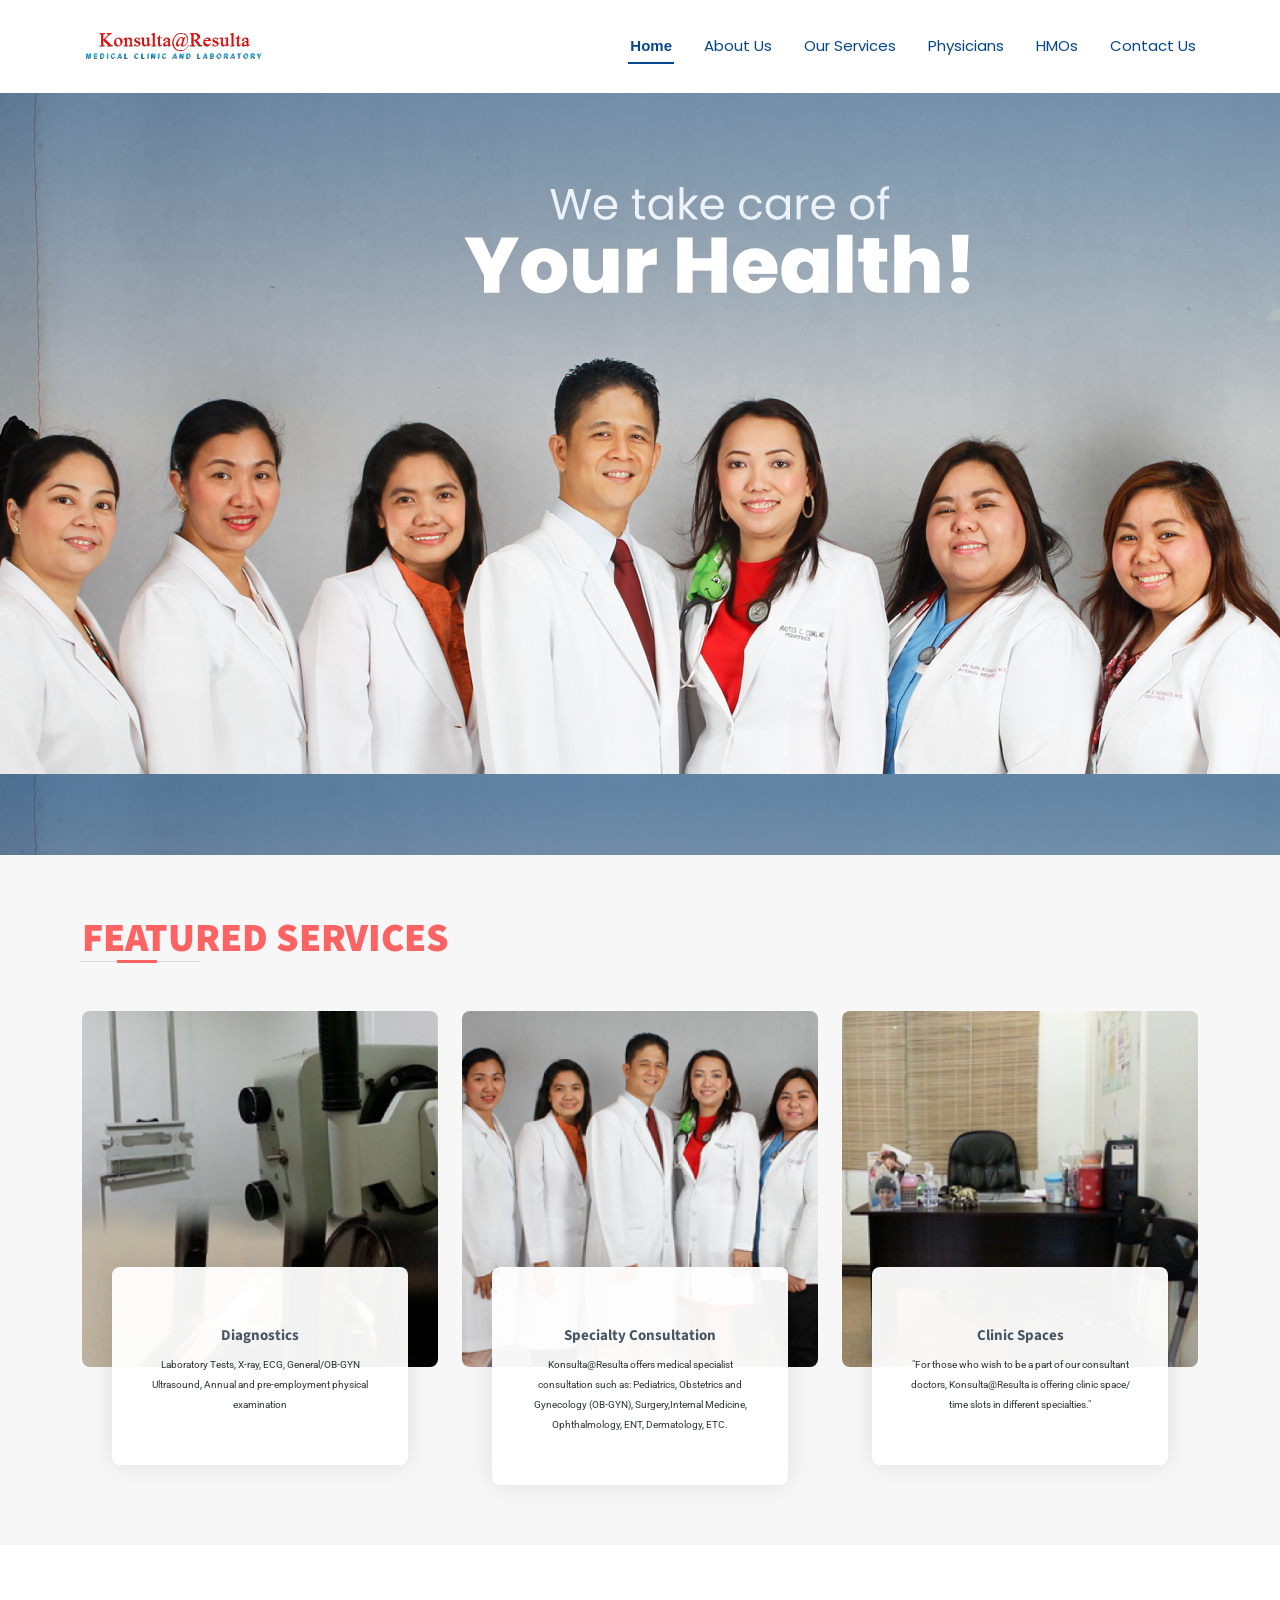
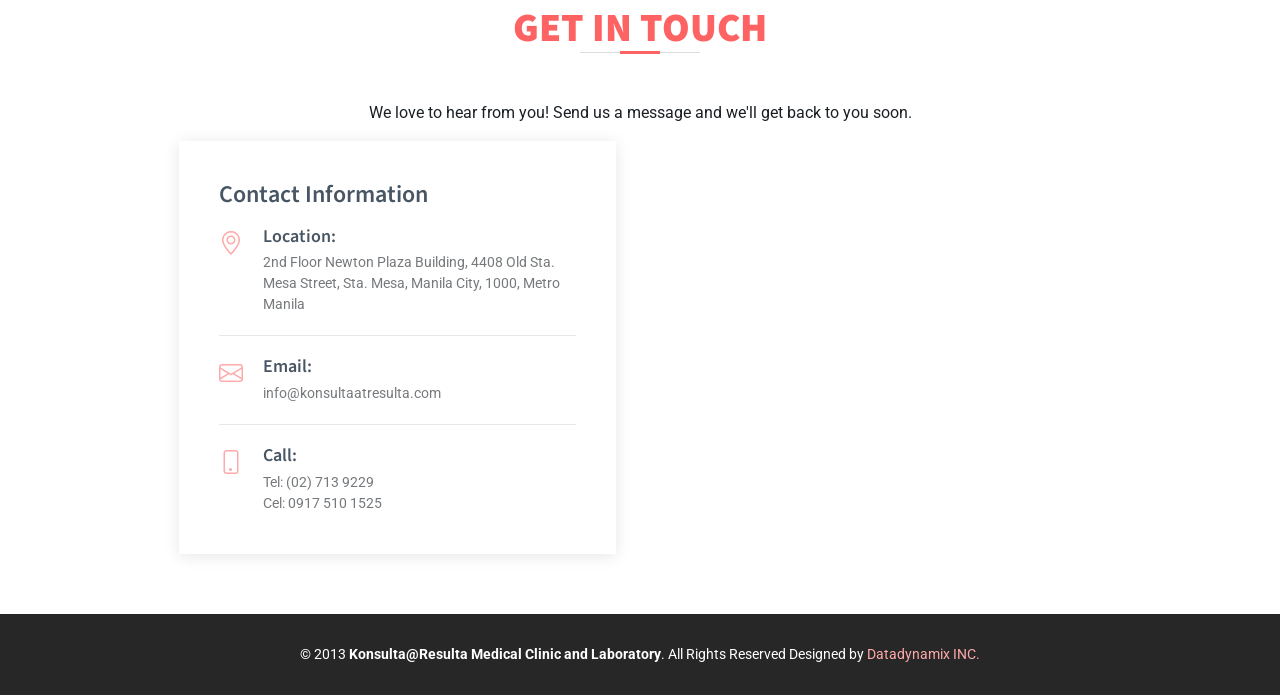
==== commit f8504ca0: "update design" ====
--- a/KONSULTA-WEBSITE/index.html
+++ b/KONSULTA-WEBSITE/index.html
@@ -55,7 +55,7 @@
     <!-- Hero Section -->
     <section id="hero" class="hero section p-0">
       <div id="carouselExampleCaptions" class="carousel slide" data-bs-ride="carousel">
-        <div class="carousel-indicators">
+        <!-- <div class="carousel-indicators">
           <button type="button" data-bs-target="#carouselExampleCaptions" data-bs-slide-to="0" class="active"
             aria-current="true" aria-label="Slide 1"></button>
           <button type="button" data-bs-target="#carouselExampleCaptions" data-bs-slide-to="1"
@@ -78,43 +78,47 @@
             aria-label="Slide 10"></button>
           <button type="button" data-bs-target="#carouselExampleCaptions" data-bs-slide-to="10"
             aria-label="Slide 11"></button>
+        </div> -->
+        <div class="carousel-inner h-100">
+          <div class="carousel-item d-flex justify-content-center active w-100 h-100"
+            style="background-image: url(assets/img/bg-1.png);">
+            <!-- <div class="d-md-block">
+              <h6>We take care of</h6>
+              <h1>Your Health!</h1>
+            </div> -->
+          </div>
+          <!-- <div class="carousel-item">
+            <img src="assets/img/carousel/slide2.jpg" class="d-block w-100" alt="..." />
+          </div>
+          <div class="carousel-item">
+            <img src="assets/img/carousel/slide3.jpg" class="d-block w-100" alt="..." />
+          </div>
+          <div class="carousel-item">
+            <img src="assets/img/carousel/slide4.jpg" class="d-block w-100" alt="..." />
+          </div>
+          <div class="carousel-item">
+            <img src="assets/img/carousel/slide5.jpg" class="d-block w-100" alt="..." />
+          </div>
+          <div class="carousel-item">
+            <img src="assets/img/carousel/slide6.jpg" class="d-block w-100" alt="..." />
+          </div>
+          <div class="carousel-item">
+            <img src="assets/img/carousel/slide7.jpg" class="d-block w-100" alt="..." />
+          </div>
+          <div class="carousel-item">
+            <img src="assets/img/carousel/slide8.jpg" class="d-block w-100" alt="..." />
+          </div>
+          <div class="carousel-item">
+            <img src="assets/img/carousel/slide9.jpg" class="d-block w-100" alt="..." />
+          </div>
+          <div class="carousel-item">
+            <img src="assets/img/carousel/slide10.jpg" class="d-block w-100" alt="..." />
+          </div>
+          <div class="carousel-item">
+            <img src="assets/img/carousel/slide11.jpg" class="d-block w-100" alt="..." />
+          </div> -->
         </div>
-        <div class="carousel-inner">
-          <div class="carousel-item active">
-            <img src="assets/img/carousel/slide1.jpg" class="d-block w-100 h-100" alt="..." />
-          </div>
-          <div class="carousel-item">
-            <img src="assets/img/carousel/slide2.jpg" class="d-block w-100" alt="..." />
-          </div>
-          <div class="carousel-item">
-            <img src="assets/img/carousel/slide3.jpg" class="d-block w-100" alt="..." />
-          </div>
-          <div class="carousel-item">
-            <img src="assets/img/carousel/slide4.jpg" class="d-block w-100" alt="..." />
-          </div>
-          <div class="carousel-item">
-            <img src="assets/img/carousel/slide5.jpg" class="d-block w-100" alt="..." />
-          </div>
-          <div class="carousel-item">
-            <img src="assets/img/carousel/slide6.jpg" class="d-block w-100" alt="..." />
-          </div>
-          <div class="carousel-item">
-            <img src="assets/img/carousel/slide7.jpg" class="d-block w-100" alt="..." />
-          </div>
-          <div class="carousel-item">
-            <img src="assets/img/carousel/slide8.jpg" class="d-block w-100" alt="..." />
-          </div>
-          <div class="carousel-item">
-            <img src="assets/img/carousel/slide9.jpg" class="d-block w-100" alt="..." />
-          </div>
-          <div class="carousel-item">
-            <img src="assets/img/carousel/slide10.jpg" class="d-block w-100" alt="..." />
-          </div>
-          <div class="carousel-item">
-            <img src="assets/img/carousel/slide11.jpg" class="d-block w-100" alt="..." />
-          </div>
-        </div>
-        <button class="carousel-control-prev" type="button" data-bs-target="#carouselExampleCaptions"
+        <!-- <button class="carousel-control-prev" type="button" data-bs-target="#carouselExampleCaptions"
           data-bs-slide="prev">
           <span class="carousel-control-prev-icon" aria-hidden="true"></span>
           <span class="visually-hidden">Previous</span>
@@ -123,7 +127,7 @@
           data-bs-slide="next">
           <span class="carousel-control-next-icon" aria-hidden="true"></span>
           <span class="visually-hidden">Next</span>
-        </button>
+        </button> -->
       </div>
     </section>
     <!-- /Hero Section -->
--- a/KONSULTA-WEBSITE/assets/css/main.css
+++ b/KONSULTA-WEBSITE/assets/css/main.css
@@ -17,7 +17,7 @@
   /* Default color used for the majority of the text content across the entire website */
   --heading-color: #485664;
   /* Color for headings, subheadings and title throughout the website */
-  --accent-color: #0ea2bd;
+  --accent-color: #FEAAAA;
   /* Accent color that represents your brand on the website. It's used for buttons, links, and other elements that need to stand out */
   --surface-color: #ffffff;
   /* The surface color is used as a background of boxed elements within sections, such as cards, icon boxes, or other elements that require a visual separation from the global background. */
@@ -29,7 +29,7 @@
 :root {
   --nav-color: #485664;
   /* The default color of the main navmenu links */
-  --nav-hover-color: #0ea2bd;
+  --nav-hover-color: #FEAAAA;
   /* Applied to main navmenu links when they are hovered over or active */
   --nav-mobile-background-color: #ffffff;
   /* Used as the background color for mobile navigation menu */
@@ -37,7 +37,7 @@
   /* Used as the background color for dropdown items that appear when hovering over primary navigation items */
   --nav-dropdown-color: #485664;
   /* Used for navigation links of the dropdown items in the navigation menu. */
-  --nav-dropdown-hover-color: #0ea2bd;
+  --nav-dropdown-hover-color: #FEAAAA;
   /* Similar to --nav-hover-color, this color is applied to dropdown navigation links when they are hovered over. */
 }
 
@@ -71,13 +71,13 @@
 }
 
 a {
-  color: var(--accent-color);
+  color: #FEAAAA;
   text-decoration: none;
   transition: 0.3s;
 }
 
 a:hover {
-  color: color-mix(in srgb, var(--accent-color), transparent 25%);
+  color: color-mix(in srgb, #FEAAAA, transparent 25%);
   text-decoration: none;
 }
 
@@ -230,7 +230,7 @@
   padding: 20px 0;
   transition: all 0.5s;
   z-index: 997;
-  background-color: #d99a9a24;
+  background-color: #ffffff;
 }
 
 .header .logo {
@@ -291,7 +291,29 @@
 
 .scrolled .header {
   box-shadow: 0px 0 18px rgba(0, 0, 0, 0.1);
-  background-color: #3a3a3a;
+  background-color: #ffffff;
+}
+
+.header .navmenu li:hover>a,
+.header .navmenu .active,
+.header .navmenu .active:focus {
+  color: #064789;
+  font-weight: 600;
+}
+
+.scrolled .header .navmenu li:hover>a,
+.scrolled .header .navmenu .active,
+.scrolled .header .navmenu .active:focus {
+  color: #064789;
+  font-weight: 600;
+}
+
+.header .navmenu>ul>li>a:before {
+  background-color: #064789;
+}
+
+.scrolled .header .navmenu>ul>li>a:before {
+  background-color: #064789;
 }
 
 /*--------------------------------------------------------------
@@ -326,7 +348,7 @@
 
   .navmenu a,
   .navmenu a:focus {
-    color: #dcdcdc;
+    color: #064789;
     font-size: 15px;
     padding: 0 2px;
     font-family: var(--nav-font);
@@ -560,7 +582,7 @@
 --------------------------------------------------------------*/
 .footer {
   color: var(--default-color);
-  background-color: var(--background-color);
+  background-color: #272727;
   font-size: 14px;
   position: relative;
 }
@@ -856,11 +878,35 @@
 }
 
 /*--------------------------------------------------------------
+# Banner Section
+--------------------------------------------------------------*/
+.banner {
+  width: 100%;
+  height: 40vh;
+  position: relative;
+  background-image: url(../../assets/img/about_us.png);
+  background-position: center;
+  background-size: cover;
+  display: flex;
+}
+
+.banner-title {
+  color: #f4f4f4;
+  font-weight: 700;
+  padding-top: 5.5rem;
+}
+
+
+/*--------------------------------------------------------------
+# Banner Section
+--------------------------------------------------------------*/
+
+/*--------------------------------------------------------------
 # Hero Section
 --------------------------------------------------------------*/
 .hero {
   width: 100%;
-  height: 100vh;
+  height: 95vh;
   position: relative;
 }
 
@@ -868,6 +914,24 @@
 .hero .carousel .carousel-inner,
 .hero .carousel .carousel-inner .carousel-item {
   height: 100vh;
+  text-align: center;
+
+}
+
+.hero .carousel .carousel-inner .carousel-item div {
+  padding-top: 10rem;
+}
+
+.hero .carousel .carousel-inner .carousel-item h6 {
+  font-size: 25px;
+  font-weight: 400;
+  color: #d8d8d8;
+}
+
+.hero .carousel .carousel-inner .carousel-item h1 {
+  font-size: 48px;
+  font-weight: 700;
+  color: #d8d8d8;
 }
 
 .hero h1 {
@@ -1064,8 +1128,7 @@
 # About Section
 --------------------------------------------------------------*/
 .about {
-  background-image: url(../img/bg-2.jpg);
-  background-color: #ffffffce;
+  background-color: #f7f7f7;
   background-repeat: no-repeat;
   background-size: cover;
   background-blend-mode: overlay;
@@ -1200,6 +1263,13 @@
   font-size: 18px;
   margin-right: 8px;
   color: #777777;
+}
+
+.about .info {
+  background-color: var(--surface-color);
+  padding: 40px;
+  box-shadow: 0px 2px 15px rgba(0, 0, 0, 0.1);
+  overflow: hidden;
 }
 
 /*--------------------------------------------------------------
@@ -1594,6 +1664,8 @@
   border-radius: 8px;
   box-shadow: 0px 0 25px rgba(0, 0, 0, 0.1);
 }
+
+
 
 .services .details .icon {
   margin: 0;
@@ -1628,6 +1700,23 @@
   margin-bottom: 0;
 }
 
+.services .details li {
+  color: color-mix(in srgb, var(--default-color), transparent 10%);
+  line-height: 20px;
+  font-size: 10px;
+  margin-bottom: 0;
+}
+
+.services .details ul {
+  display: none;
+  transition: 0.6s;
+}
+
+.services .service-item:hover .details ul {
+  display: block;
+  transform: translateX(1.2);
+}
+
 .services .service-item:hover .details h4 {
   color: var(--accent-color);
 }
@@ -1663,6 +1752,7 @@
   .services p {
     font-size: 0.8rem !important;
   }
+
 }
 
 /*--------------------------------------------------------------
